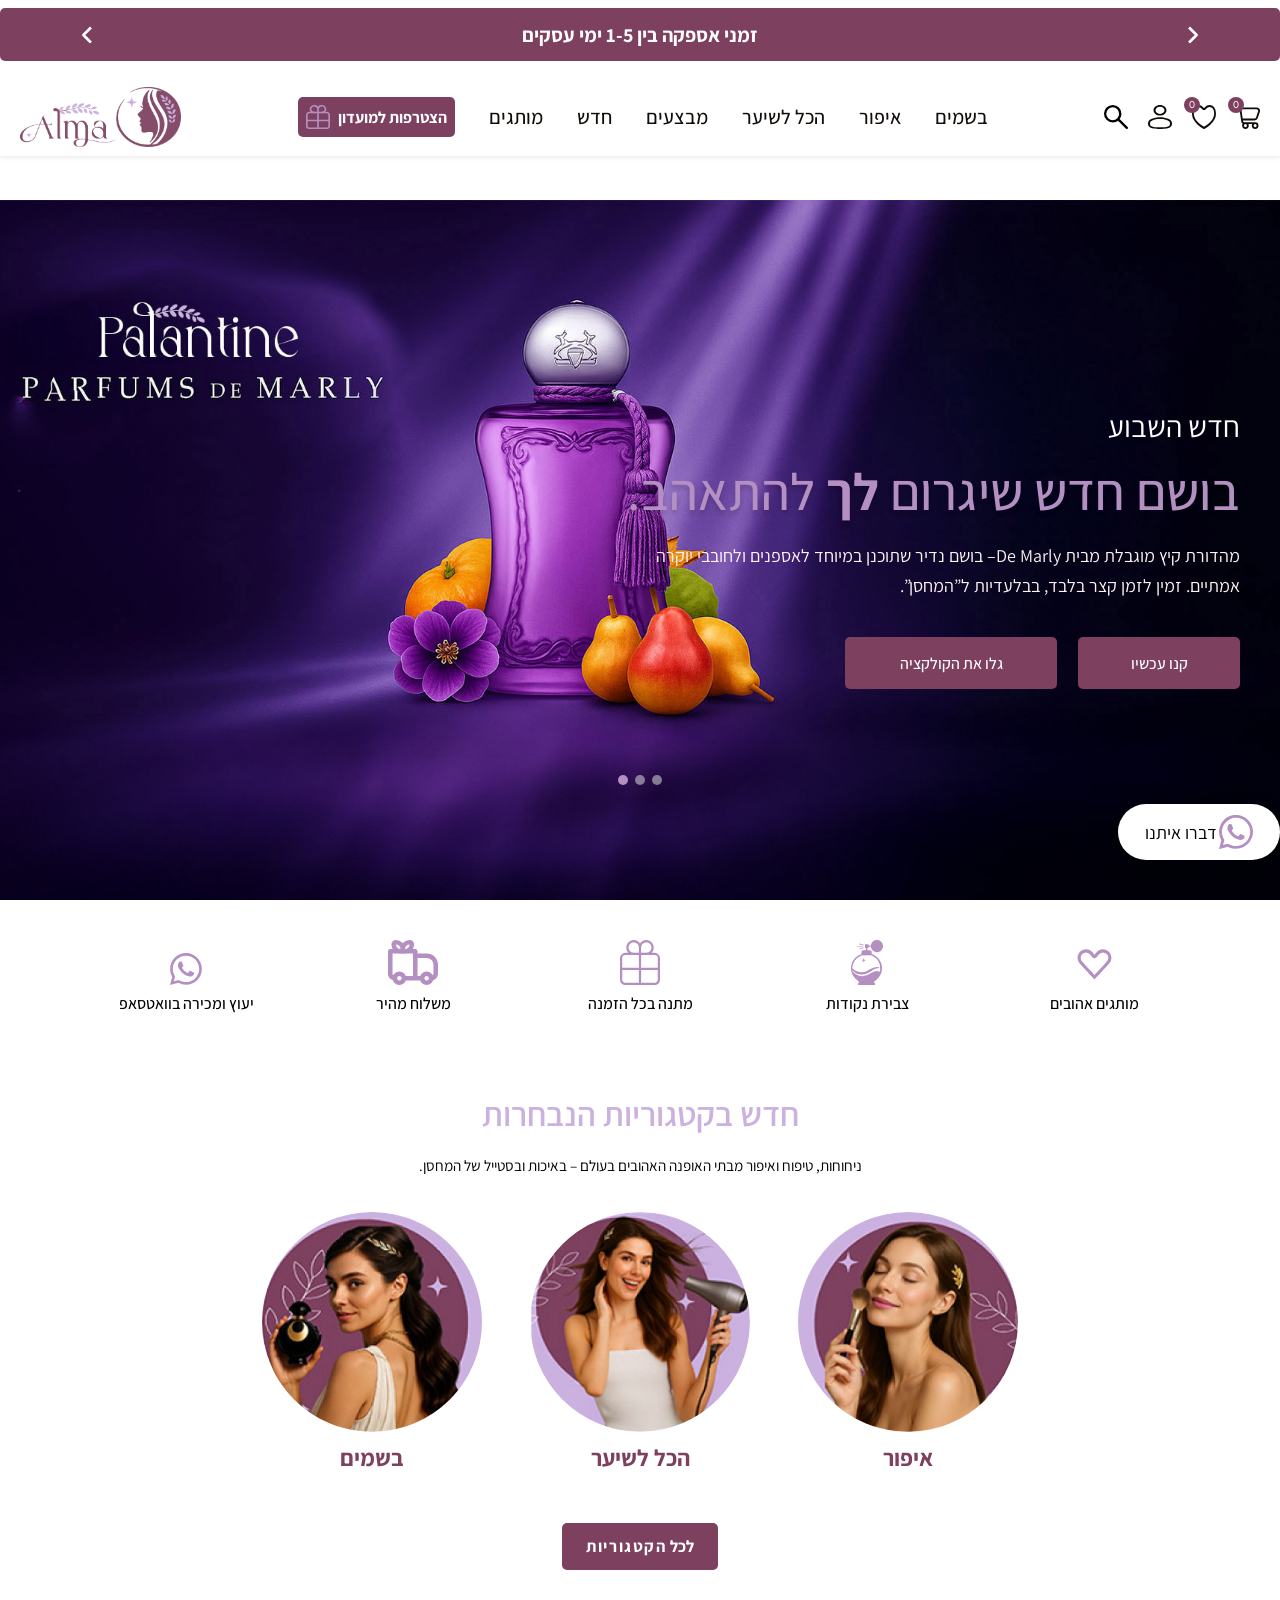
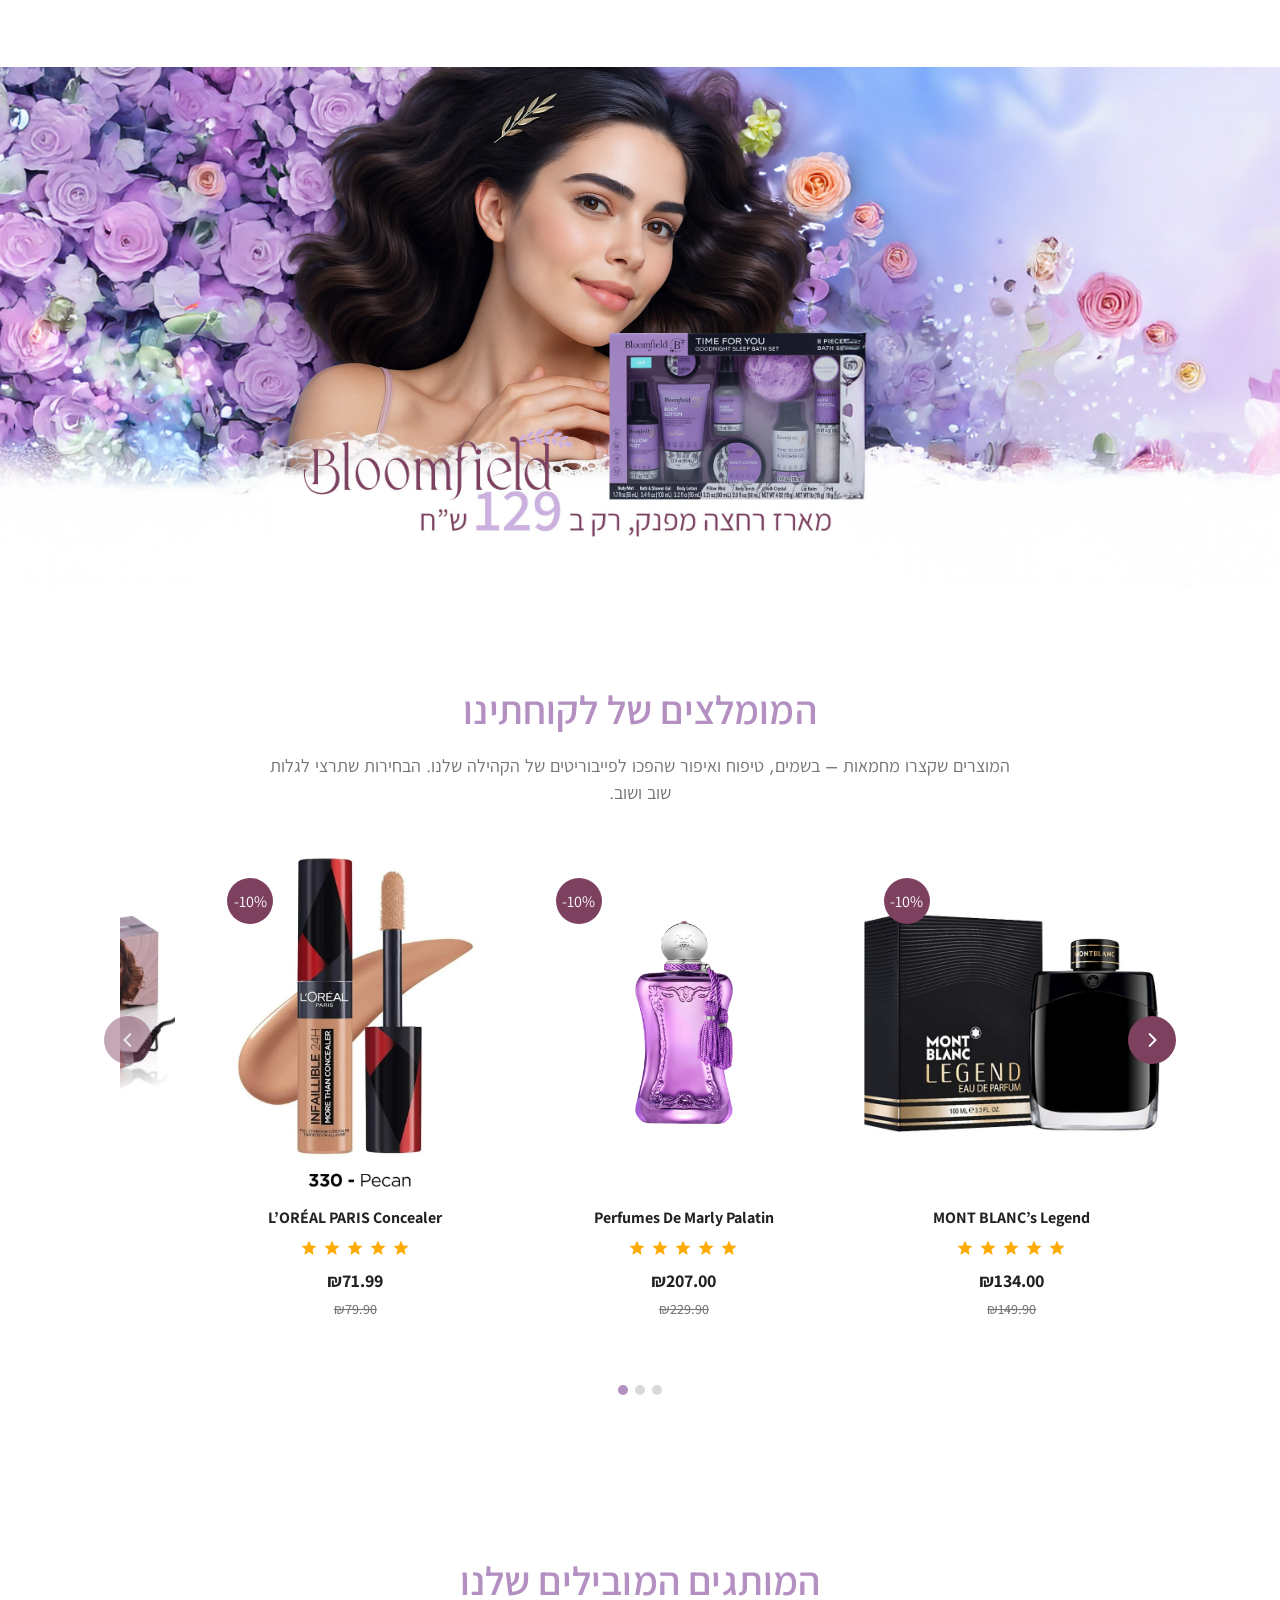
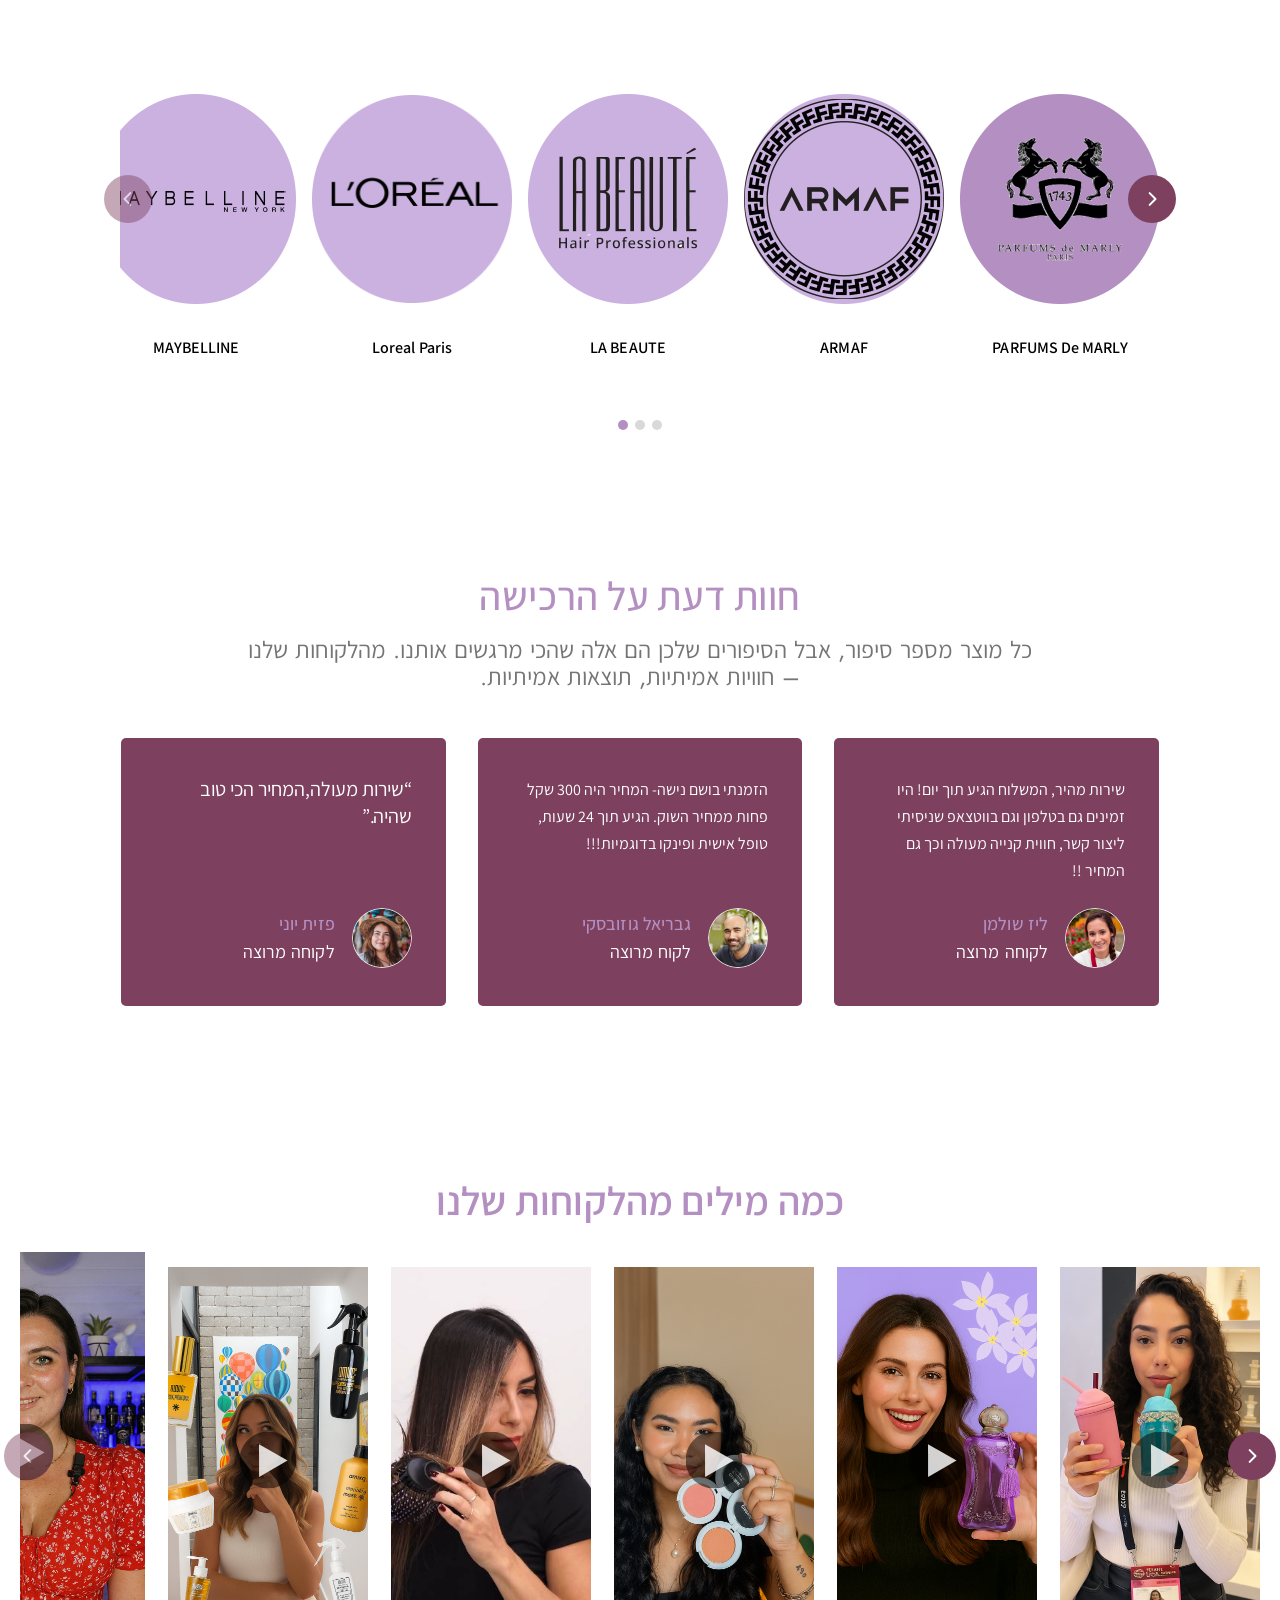
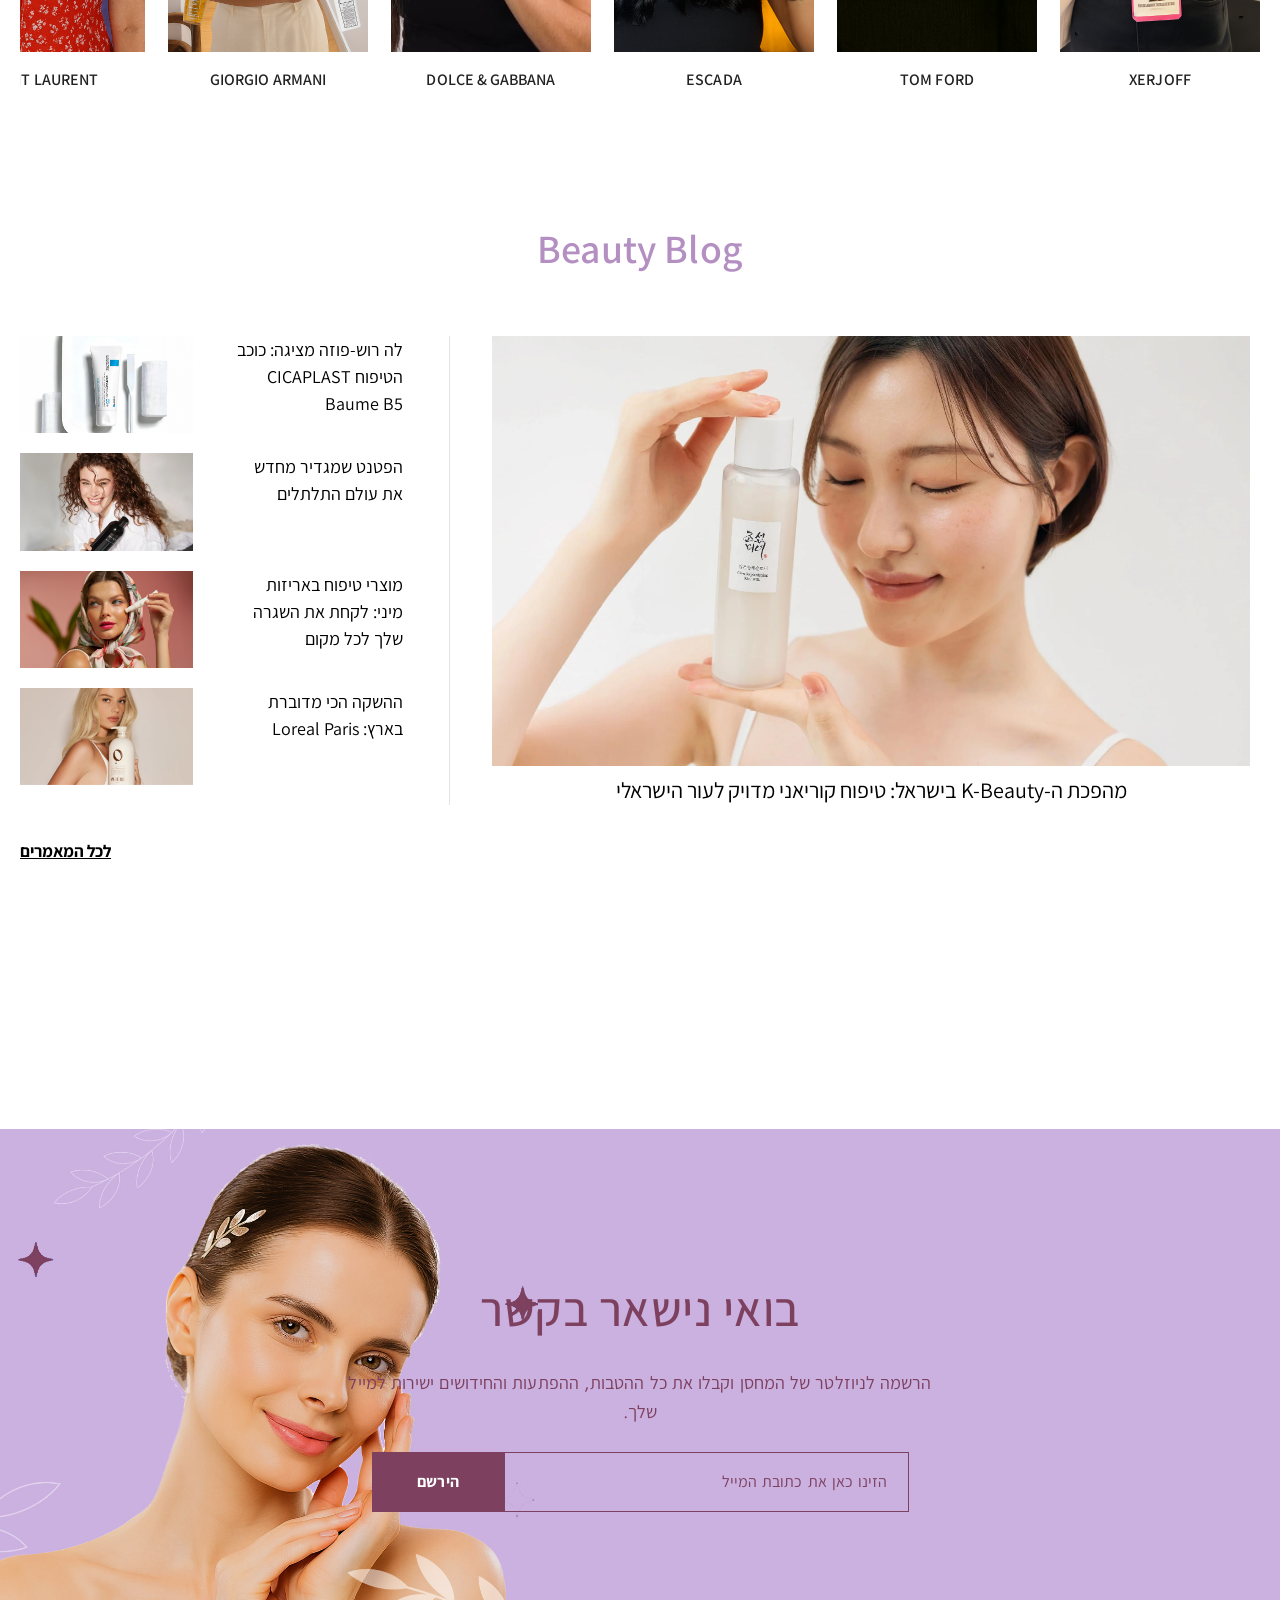
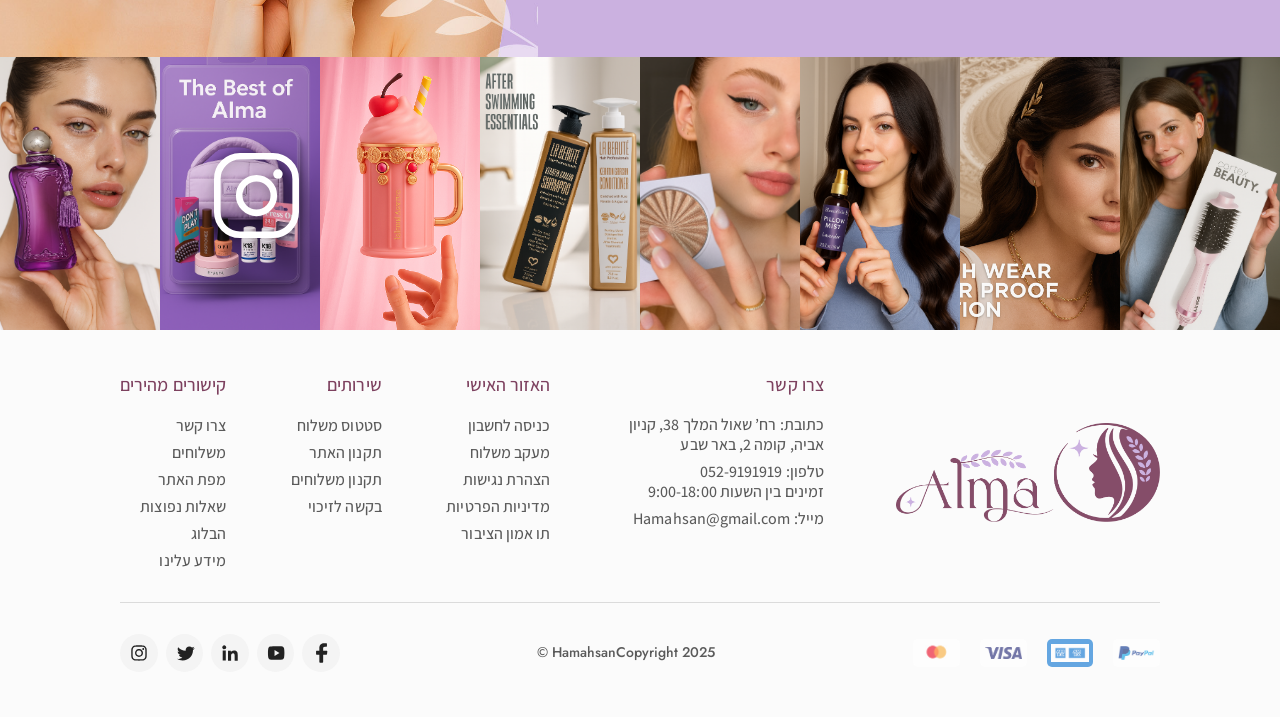
==== index.html @ c0b29ced "ALMA storefront — pixel-perfect Figma build with a working shop layer ארבעה דפים ממומשים מהפיגמה (בי" ====
<!DOCTYPE html>
<html lang="he" dir="rtl">
<head>
<meta charset="UTF-8">
<meta name="viewport" content="width=device-width, initial-scale=1">
<title>ALMA | המחסן — בשמים, טיפוח ואיפור</title>
<meta name="description" content="המחסן ALMA – בשמים, טיפוח ואיפור מהמותגים המובילים בעולם. משלוח מהיר, מתנה בכל הזמנה וצבירת נקודות.">
<link rel="icon" href="assets/logo.png">
<link rel="preconnect" href="https://fonts.googleapis.com">
<link rel="preconnect" href="https://fonts.gstatic.com" crossorigin>
<link href="https://fonts.googleapis.com/css2?family=Assistant:wght@300;400;500;600;700;800&family=Jost:wght@400;500;600&display=swap" rel="stylesheet">
<link rel="stylesheet" href="css/style.css">
</head>
<body>

<a class="skip-link" href="#main">דלג לתוכן הראשי</a>

<!-- ============ HEADER ============ -->
<header class="site-header">

  <!-- announcement bar -->
  <div class="announce">
    <button class="announce__arrow announce__arrow--prev" type="button" aria-label="הודעה קודמת">
      <img src="assets/arrow-left-thin.svg" alt="">
    </button>
    <p class="announce__text">זמני אספקה בין 1-5 ימי עסקים</p>
    <button class="announce__arrow announce__arrow--next" type="button" aria-label="הודעה הבאה">
      <img src="assets/arrow-right-thin.svg" alt="">
    </button>
  </div>

  <!-- main nav -->
  <div class="nav">
    <div class="nav__inner">

      <div class="nav__icons">
        <button class="nav__icon" type="button" aria-label="חיפוש">
          <img src="assets/icon-search.svg" alt="">
        </button>
        <a class="nav__icon" href="#" aria-label="אזור אישי">
          <img src="assets/icon-user.svg" alt="">
        </a>
        <a class="nav__icon" href="#" aria-label="מועדפים">
          <img src="assets/icon-heart.svg" alt="">
          <span class="nav__badge">0</span>
        </a>
        <a class="nav__icon" href="#" aria-label="עגלת קניות">
          <img src="assets/icon-cart.svg" alt="">
          <span class="nav__badge">0</span>
        </a>
      </div>

      <button class="nav__burger" type="button" aria-label="תפריט" aria-expanded="false" aria-controls="primary-menu">
        <span></span><span></span><span></span>
      </button>

      <nav class="nav__menu" id="primary-menu" aria-label="תפריט ראשי">
        <ul class="nav__list">
          <li class="has-mega">
            <a href="#" aria-expanded="false" aria-haspopup="true" aria-controls="mega-perfume">בשמים</a>
            <div class="mega" id="mega-perfume">
              <div class="mega__inner mega__inner--wide">
                <img class="mega__img mega__img--perfume" src="assets/mega-perfume.png" alt="">
                <ul class="mega__list">
                  <li><a href="category.html">מותגי בישום מובילים</a></li>
                  <li><a href="category.html">בשמי יוניסקס</a></li>
                  <li><a href="category.html">בשמי נשים</a></li>
                  <li><a href="category.html">בשמי גברים</a></li>
                  <li><a href="category.html">בשמי יוקרה</a></li>
                  <li><a href="category.html">סטים ומארזים</a></li>
                </ul>
              </div>
            </div>
          </li>
          <li class="has-mega">
            <a href="#" aria-expanded="false" aria-haspopup="true" aria-controls="mega-makeup">איפור</a>
            <div class="mega" id="mega-makeup">
              <div class="mega__inner mega__inner--wide">
                <img class="mega__img mega__img--makeup" src="assets/mega-makeup.png" alt="">
                <ul class="mega__list">
                  <li><a href="category.html">מותגי יופי מומלצים</a></li>
                  <li><a href="category.html">איפור</a></li>
                  <li><a href="category.html">טיפוח הגוף</a></li>
                  <li><a href="category.html">טיפוח פנים</a></li>
                </ul>
              </div>
            </div>
          </li>
          <li class="has-mega">
            <a href="#" aria-expanded="false" aria-haspopup="true" aria-controls="mega-hair">הכל לשיער</a>
            <div class="mega" id="mega-hair">
              <div class="mega__inner">
                <ul class="mega__list">
                  <li><a href="category.html">מותגי טיפוח<br>שיער מומלצים</a></li>
                  <li><a href="category.html">מכשירי חשמל לשיער</a></li>
                  <li><a href="category.html">עיצוב שיער</a></li>
                  <li><a href="category.html">טיפוח שיער</a></li>
                </ul>
              </div>
            </div>
          </li>
          <li><a href="category.html">מבצעים</a></li>
          <li><a href="category.html">חדש</a></li>
          <li><a href="category.html">מותגים</a></li>
        </ul>
        <a class="btn-club" href="#">
          <span>הצטרפות למועדון</span>
          <img src="assets/icon-gift-sm.svg" alt="">
        </a>
      </nav>

      <a class="nav__logo" href="#" aria-label="ALMA — לעמוד הבית">
        <img src="assets/logo.png" alt="ALMA">
      </a>

    </div>
  </div>

  <!-- ============ SEARCH PANEL (Figma 593:327) ============ -->
  <div class="search-panel" id="searchPanel" aria-hidden="true">
    <div class="search-panel__inner">
      <button class="search-panel__close" type="button" data-search-close aria-label="סגירת החיפוש">
        <img src="assets/search-close.svg" alt="">
      </button>
      <form class="search-panel__form" role="search" action="#">
        <img class="search-panel__icon" src="assets/search-ai.svg" alt="">
        <label class="visually-hidden" for="siteSearch">חיפוש באתר</label>
        <input class="search-panel__input" id="siteSearch" type="search" name="q" placeholder="כן, במה אני יכולה לעזור?" autocomplete="off">
      </form>
    </div>
  </div>
</header>

<main id="main">

  <!-- ============ HERO ============ -->
  <section class="hero">
    <img class="hero__bg" src="assets/hero.png" alt="">
    <div class="hero__box">
      <div class="hero__text">
        <p class="hero__kicker">חדש השבוע</p>
        <h1 class="hero__title">בושם חדש שיגרום <strong>לך</strong> להתאהב.</h1>
        <p class="hero__desc">מהדורת קיץ מוגבלת מבית De Marly– בושם נדיר שתוכנן במיוחד לאספנים ולחובבי יוקרה אמתיים. זמין לזמן קצר בלבד, בבלעדיות ל&rdquo;המחסן&rdquo;.</p>
      </div>
      <div class="hero__actions">
        <a class="btn btn--primary btn--buy" href="product.html">קנו עכשיו</a>
        <a class="btn btn--primary btn--collection" href="category.html">גלו את הקולקציה</a>
      </div>
    </div>
    <div class="dots hero__dots" aria-hidden="true">
      <span class="dot is-active"></span><span class="dot"></span><span class="dot"></span>
    </div>
  </section>

  <!-- ============ USP STRIP ============ -->
  <section class="usp" aria-label="יתרונות החנות">
    <ul class="usp__list">
      <li class="usp__item">
        <img class="usp__icon" src="assets/feat-heart.svg" alt="" width="44" height="44">
        <p class="usp__label">מותגים אהובים</p>
      </li>
      <li class="usp__item">
        <img class="usp__icon" src="assets/feat-perfume.svg" alt="" width="33" height="46">
        <p class="usp__label">צבירת נקודות</p>
      </li>
      <li class="usp__item">
        <img class="usp__icon" src="assets/feat-gift.svg" alt="" width="45" height="45">
        <p class="usp__label">מתנה בכל הזמנה</p>
      </li>
      <li class="usp__item">
        <img class="usp__icon" src="assets/feat-delivery.svg" alt="" width="45" height="45">
        <p class="usp__label">משלוח מהיר</p>
      </li>
      <li class="usp__item">
        <img class="usp__icon usp__icon--sm" src="assets/feat-whatsapp.svg" alt="" width="32" height="32">
        <p class="usp__label">יעוץ ומכירה בוואטסאפ</p>
      </li>
    </ul>
  </section>

  <!-- ============ CATEGORIES ============ -->
  <section class="cats">
    <div class="cats__head">
      <h2 class="cats__title">חדש בקטגוריות הנבחרות</h2>
      <p class="cats__sub">ניחוחות, טיפוח ואיפור מבתי האופנה האהובים בעולם – באיכות ובסטייל של המחסן.</p>
    </div>
    <ul class="cats__list">
      <li class="cat">
        <a href="category.html"><img src="assets/cat-perfume.png" alt="בשמים"><span class="cat__name">בשמים</span></a>
      </li>
      <li class="cat">
        <a href="category.html"><img src="assets/cat-hair.png" alt="הכל לשיער"><span class="cat__name">הכל לשיער</span></a>
      </li>
      <li class="cat">
        <a href="category.html"><img src="assets/cat-makeup.png" alt="איפור"><span class="cat__name">איפור</span></a>
      </li>
    </ul>
    <a class="btn btn--primary cats__btn" href="category.html"><span>לכל <b class="ls">הקטגוריות</b></span></a>
  </section>

  <!-- ============ GIFTS BANNER ============ -->
  <section class="giftbanner" aria-label="מארז רחצה מפנק Bloomfield">
    <a href="category.html"><img src="assets/gifts-banner.png" alt="מארז רחצה מפנק Bloomfield, רק ב־129 ש״ח"></a>
  </section>

  <!-- ============ RECOMMENDED PRODUCTS ============ -->
  <section class="products">
    <div class="section-head">
      <h2 class="section-title">המומלצים של לקוחתינו</h2>
      <p class="section-sub">המוצרים שקצרו מחמאות – בשמים, טיפוח ואיפור שהפכו לפייבוריטים של הקהילה שלנו. הבחירות שתרצי לגלות שוב ושוב.</p>
    </div>

    <div class="carousel" data-carousel>
      <button class="carousel__arrow carousel__arrow--prev" type="button" data-dir="prev" aria-label="הקודם">
        <img src="assets/icon-arrow-up.svg" alt="">
      </button>

      <ul class="carousel__track products__track" data-track>
        <li class="product" data-id="montblanc-legend" data-price="134" data-name="MONT BLANC Legend א.ד.פ" data-img="assets/prod-montblanc.png">
          <a href="category.html">
            <span class="product__badge">-10%</span>
            <span class="product__media"><img src="assets/prod-montblanc.png" alt="MONT BLANC's Legend"></span>
            <span class="product__body">
              <span class="product__name">MONT BLANC&rsquo;s Legend</span>
              <span class="rating" aria-label="דירוג 5 מתוך 5">
                <img src="assets/icon-star.svg" alt=""><img src="assets/icon-star.svg" alt=""><img src="assets/icon-star.svg" alt=""><img src="assets/icon-star.svg" alt=""><img src="assets/icon-star.svg" alt="">
              </span>
              <span class="product__price">₪134.00</span>
              <span class="product__old">₪149.90</span>
            </span>
          </a>
        </li>
        <li class="product" data-id="marly-palatine" data-price="207" data-name="Perfumes De Marly Palatin" data-img="assets/prod-demarly.png">
          <a href="product.html">
            <span class="product__badge">-10%</span>
            <span class="product__media"><img src="assets/prod-demarly.png" alt="Perfumes De Marly Palatin"></span>
            <span class="product__body">
              <span class="product__name">Perfumes De Marly Palatin</span>
              <span class="rating" aria-label="דירוג 5 מתוך 5">
                <img src="assets/icon-star.svg" alt=""><img src="assets/icon-star.svg" alt=""><img src="assets/icon-star.svg" alt=""><img src="assets/icon-star.svg" alt=""><img src="assets/icon-star.svg" alt="">
              </span>
              <span class="product__price">₪207.00</span>
              <span class="product__old">₪229.90</span>
            </span>
          </a>
        </li>
        <li class="product" data-id="loreal-concealer" data-price="71.99" data-name="L’ORÉAL PARIS Concealer" data-img="assets/prod-loreal.png">
          <a href="category.html">
            <span class="product__badge">-10%</span>
            <span class="product__media"><img src="assets/prod-loreal.png" alt="L’ORÉAL PARIS Concealer"></span>
            <span class="product__body">
              <span class="product__name">L&rsquo;ORÉAL PARIS Concealer</span>
              <span class="rating" aria-label="דירוג 5 מתוך 5">
                <img src="assets/icon-star.svg" alt=""><img src="assets/icon-star.svg" alt=""><img src="assets/icon-star.svg" alt=""><img src="assets/icon-star.svg" alt=""><img src="assets/icon-star.svg" alt="">
              </span>
              <span class="product__price">₪71.99</span>
              <span class="product__old">₪79.90</span>
            </span>
          </a>
        </li>
        <li class="product" data-id="cortex-styling" data-price="179" data-name="CORTEX Hair Styling" data-img="assets/prod-cortex.png">
          <a href="category.html">
            <span class="product__badge">-10%</span>
            <span class="product__media"><img src="assets/prod-cortex.png" alt="CORTEX Hair Styling"></span>
            <span class="product__body">
              <span class="product__name">CORTEX Hair Styling</span>
              <span class="rating" aria-label="דירוג 5 מתוך 5">
                <img src="assets/icon-star.svg" alt=""><img src="assets/icon-star.svg" alt=""><img src="assets/icon-star.svg" alt=""><img src="assets/icon-star.svg" alt=""><img src="assets/icon-star.svg" alt="">
              </span>
              <span class="product__price">₪179.00</span>
              <span class="product__old">₪199.90</span>
            </span>
          </a>
        </li>
      </ul>

      <button class="carousel__arrow carousel__arrow--next" type="button" data-dir="next" aria-label="הבא">
        <img src="assets/icon-arrow-up.svg" alt="">
      </button>
    </div>

    <div class="dots" data-dots aria-hidden="true">
      <span class="dot is-active"></span><span class="dot"></span><span class="dot"></span>
    </div>
  </section>

  <!-- ============ BRANDS ============ -->
  <section class="brands">
    <h2 class="section-title">המותגים המובילים שלנו</h2>

    <div class="carousel" data-carousel>
      <button class="carousel__arrow carousel__arrow--prev" type="button" data-dir="prev" aria-label="הקודם">
        <img src="assets/icon-arrow-up.svg" alt="">
      </button>

      <ul class="carousel__track brands__track" data-track>
        <li class="brand"><a href="product.html"><img src="assets/brand-demarly.png" alt="PARFUMS de MARLY"><span>PARFUMS de MARLY</span></a></li>
        <li class="brand"><a href="category.html"><img src="assets/brand-armaf.png" alt="ARMAF"><span>ARMAF</span></a></li>
        <li class="brand"><a href="category.html"><img src="assets/brand-labeaute.png" alt="LA BEAUTE"><span>LA BEAUTE</span></a></li>
        <li class="brand"><a href="category.html"><img src="assets/brand-loreal.png" alt="Loreal paris"><span>Loreal paris</span></a></li>
        <li class="brand"><a href="category.html"><img src="assets/brand-maybelline.png" alt="MAYBELLINE"><span>MAYBELLINE</span></a></li>
        <li class="brand"><a href="category.html"><img src="assets/brand-k18.png" alt="K18"><span>K18</span></a></li>
      </ul>

      <button class="carousel__arrow carousel__arrow--next" type="button" data-dir="next" aria-label="הבא">
        <img src="assets/icon-arrow-up.svg" alt="">
      </button>
    </div>

    <div class="dots" data-dots aria-hidden="true">
      <span class="dot is-active"></span><span class="dot"></span><span class="dot"></span>
    </div>
  </section>

  <!-- ============ TESTIMONIALS ============ -->
  <section class="reviews">
    <div class="section-head reviews__head">
      <h2 class="section-title reviews__title">חוות דעת על הרכישה</h2>
      <p class="section-sub reviews__sub">כל מוצר מספר סיפור, אבל הסיפורים שלכן הם אלה שהכי מרגשים אותנו. מהלקוחות שלנו – חוויות אמיתיות, תוצאות אמיתיות.</p>
    </div>

    <ul class="reviews__list">
      <li class="review">
        <p class="review__text">שירות מהיר, המשלוח הגיע תוך יום! היו זמינים גם בטלפון וגם בווטצאפ שניסיתי ליצור קשר, חווית קנייה מעולה וכך גם המחיר !!</p>
        <div class="review__person">
          <img class="review__avatar" src="assets/avatar-3.png" alt="">
          <div class="review__meta">
            <span class="review__name">ליז שולמן</span>
            <span class="review__role">לקוחה מרוצה</span>
          </div>
        </div>
      </li>
      <li class="review">
        <p class="review__text">הזמנתי בושם נישה- המחיר היה 300 שקל פחות ממחיר השוק. הגיע תוך 24 שעות, טופל אישית ופינקו בדוגמיות!!!</p>
        <div class="review__person">
          <img class="review__avatar" src="assets/avatar-2.png" alt="">
          <div class="review__meta">
            <span class="review__name">גבריאל גוזובסקי</span>
            <span class="review__role">לקוח מרוצה</span>
          </div>
        </div>
      </li>
      <li class="review">
        <p class="review__text review__text--lg">&ldquo;שירות מעולה,המחיר הכי טוב שהיה.&rdquo;</p>
        <div class="review__person">
          <img class="review__avatar" src="assets/avatar-1.png" alt="">
          <div class="review__meta">
            <span class="review__name">פזית יוני</span>
            <span class="review__role">לקוחה מרוצה</span>
          </div>
        </div>
      </li>
    </ul>
  </section>

  <!-- ============ REELS ============ -->
  <section class="reels">
    <h2 class="section-title">כמה מילים מהלקוחות שלנו</h2>

    <div class="carousel" data-carousel>
      <button class="carousel__arrow carousel__arrow--prev" type="button" data-dir="prev" aria-label="הקודם">
        <img src="assets/icon-arrow-up.svg" alt="">
      </button>

      <ul class="carousel__track reels__track" data-track>
        <li class="reel"><a href="#">
          <span class="reel__media"><img src="assets/reel-xerjoff.png" alt="XERJOFF"><img class="reel__play" src="assets/play.svg" alt=""></span>
          <span class="reel__name">XERJOFF</span></a></li>
        <li class="reel"><a href="#">
          <span class="reel__media"><img src="assets/reel-tomford.png" alt="TOM FORD"><img class="reel__play" src="assets/play.svg" alt=""></span>
          <span class="reel__name">TOM FORD</span></a></li>
        <li class="reel"><a href="#">
          <span class="reel__media"><img src="assets/reel-escada.png" alt="ESCADA"><img class="reel__play" src="assets/play.svg" alt=""></span>
          <span class="reel__name">ESCADA</span></a></li>
        <li class="reel"><a href="#">
          <span class="reel__media"><img src="assets/reel-dg.png" alt="DOLCE & GABBANA"><img class="reel__play" src="assets/play.svg" alt=""></span>
          <span class="reel__name">DOLCE &amp; GABBANA</span></a></li>
        <li class="reel"><a href="#">
          <span class="reel__media"><img src="assets/reel-armani.png" alt="GIORGIO ARMANI"><img class="reel__play" src="assets/play.svg" alt=""></span>
          <span class="reel__name">GIORGIO ARMANI</span></a></li>
        <li class="reel reel--wide"><a href="#">
          <span class="reel__media"><img src="assets/reel-ysl.png" alt="YVES SAINT LAURENT"><img class="reel__play" src="assets/play-1.svg" alt=""></span>
          <span class="reel__name">YVES SAINT LAURENT</span></a></li>
      </ul>

      <button class="carousel__arrow carousel__arrow--next" type="button" data-dir="next" aria-label="הבא">
        <img src="assets/icon-arrow-up.svg" alt="">
      </button>
    </div>
  </section>

  <!-- ============ BEAUTY BLOG ============ -->
  <section class="blog">
    <h2 class="section-title blog__title">Beauty blog</h2>

    <div class="blog__grid">
      <ul class="blog__list">
        <li class="post">
          <a href="#">
            <span class="post__text">לה רוש-פוזה מציגה: כוכב הטיפוח CICAPLAST Baume B5</span>
            <span class="post__thumb"><img src="assets/blog-1.png" alt=""></span>
          </a>
        </li>
        <li class="post">
          <a href="#">
            <span class="post__text">הפטנט שמגדיר מחדש את עולם התלתלים</span>
            <span class="post__thumb"><img src="assets/blog-2.png" alt=""></span>
          </a>
        </li>
        <li class="post">
          <a href="#">
            <span class="post__text">מוצרי טיפוח באריזות מיני: לקחת את השגרה שלך לכל מקום</span>
            <span class="post__thumb"><img src="assets/blog-3.png" alt=""></span>
          </a>
        </li>
        <li class="post">
          <a href="#">
            <span class="post__text">ההשקה הכי מדוברת בארץ: Loreal Paris</span>
            <span class="post__thumb"><img src="assets/blog-4.png" alt=""></span>
          </a>
        </li>
      </ul>

      <article class="post-main">
        <a href="#">
          <span class="post-main__media"><img src="assets/blog-main.png" alt=""></span>
          <span class="post-main__title">מהפכת ה-K-Beauty בישראל: טיפוח קוריאני מדויק לעור הישראלי</span>
        </a>
      </article>
    </div>

    <div class="blog__foot"><a class="blog__all" href="#">לכל המאמרים</a></div>
  </section>

  <!-- ============ NEWSLETTER ============ -->
  <section class="newsletter">
    <img class="newsletter__img" src="assets/newsletter.png" alt="">
    <div class="newsletter__content">
      <h2 class="newsletter__title">בואי נישאר בקשר</h2>
      <p class="newsletter__sub">הרשמה לניוזלטר של המחסן וקבלו את כל ההטבות, ההפתעות והחידושים ישירות למייל שלך.</p>
      <form class="newsletter__form" action="#" method="post">
        <label class="visually-hidden" for="nl-email">כתובת מייל</label>
        <input class="newsletter__input" id="nl-email" type="email" name="email" placeholder="הזינו כאן את כתובת המייל" required>
        <button class="newsletter__btn" type="submit">הירשם</button>
      </form>
    </div>
  </section>

  <!-- ============ INSTAGRAM ============ -->
  <section class="social" aria-label="עקבו אחרינו באינסטגרם">
    <a class="social__link" href="#" aria-label="עקבו אחרינו באינסטגרם">
      <ul class="social__grid">
        <li class="social__cell"><img src="assets/ig-1.png" alt=""><img class="social__over" src="assets/ig-1b.png" alt=""></li>
        <li><img src="assets/ig-2.png" alt=""></li>
        <li><img src="assets/ig-3.png" alt=""></li>
        <li><img src="assets/ig-4.png" alt=""></li>
        <li><img src="assets/ig-5.png" alt=""></li>
        <li><img src="assets/ig-6.png" alt=""></li>
        <li><img src="assets/ig-7.png" alt=""></li>
        <li><img src="assets/ig-8.png" alt=""></li>
      </ul>
      <img class="social__ig" src="assets/icon-instagram.svg" alt="">
    </a>
  </section>

</main>

<!-- ============ FOOTER ============ -->
<footer class="footer">
  <div class="footer__inner">

    <div class="footer__top">
      <a class="footer__logo" href="#"><img src="assets/logo.png" alt="ALMA"></a>

      <div class="footer__cols">
        <div class="fcol fcol--contact">
          <h3 class="fcol__title">צרו קשר</h3>
          <div class="fcol__body">
            <p>כתובת: רח&rsquo; שאול המלך 38, קניון אביה, קומה 2, באר שבע</p>
            <p>טלפון: 052-9191919<br>זמינים בין השעות 9:00-18:00</p>
            <p>מייל: Hamahsan@gmail.com</p>
          </div>
        </div>

        <div class="fcol">
          <h3 class="fcol__title">האזור האישי</h3>
          <ul class="fcol__links">
            <li><a href="#">כניסה לחשבון</a></li>
            <li><a href="#">מעקב משלוח</a></li>
            <li><a href="#">הצהרת נגישות</a></li>
            <li><a href="#">מדיניות הפרטיות</a></li>
            <li><a href="#">תו אמון הציבור</a></li>
          </ul>
        </div>

        <div class="fcol">
          <h3 class="fcol__title">שירותים</h3>
          <ul class="fcol__links">
            <li><a href="#">סטטוס משלוח</a></li>
            <li><a href="#">תקנון האתר</a></li>
            <li><a href="#">תקנון משלוחים</a></li>
            <li><a href="#">בקשה לזיכוי</a></li>
          </ul>
        </div>

        <div class="fcol">
          <h3 class="fcol__title">קישורים מהירים</h3>
          <ul class="fcol__links">
            <li><a href="#">צרו קשר</a></li>
            <li><a href="#">משלוחים</a></li>
            <li><a href="#">מפת האתר</a></li>
            <li><a href="#">שאלות נפוצות</a></li>
            <li><a href="#">הבלוג</a></li>
            <li><a href="#">מידע עלינו</a></li>
          </ul>
        </div>
      </div>
    </div>

    <hr class="footer__rule">

    <div class="footer__bottom">
      <ul class="pay">
        <li><img src="assets/pay-isracard.png" alt="PayPal"></li>
        <li class="pay--amex"><img src="assets/pay-amex.png" alt="American Express"></li>
        <li><img src="assets/pay-mastercard.png" alt="Visa"></li>
        <li><img src="assets/pay-visa.png" alt="Mastercard"></li>
      </ul>

      <p class="footer__copy">HamahsanCopyright 2025 ©</p>

      <ul class="socials">
        <li><a href="#" aria-label="פייסבוק"><img src="assets/soc-5.svg" alt=""></a></li>
        <li><a href="#" aria-label="יוטיוב"><img src="assets/soc-4.svg" alt=""></a></li>
        <li><a href="#" aria-label="לינקדאין"><img src="assets/soc-3.svg" alt=""></a></li>
        <li><a href="#" aria-label="טוויטר"><img src="assets/soc-2.svg" alt=""></a></li>
        <li><a href="#" aria-label="אינסטגרם"><img src="assets/soc-1.svg" alt=""></a></li>
      </ul>
    </div>

  </div>
</footer>

<!-- floating whatsapp -->
<a class="chat" href="https://wa.me/972529191919" target="_blank" rel="noopener" aria-label="דברו איתנו בוואטסאפ">
  <span class="chat__text">דברו איתנו</span>
  <img class="chat__icon" src="assets/icon-whatsapp.svg" alt="">
</a>

<!-- ============ CART DRAWER (Figma 582:103) ============ -->
<div class="cart-overlay" id="cartOverlay" hidden></div>

<aside class="cart" id="cartDrawer" aria-label="סל קניות" aria-hidden="true">

  <div class="cart__header">
    <div class="cart__headerRow">
      <button class="cart__close" type="button" data-cart-close aria-label="סגירת הסל">
        <img src="assets/cart-close-light.svg" alt="">
      </button>
      <p class="cart__title">סל קניות</p>
    </div>
  </div>

  <p class="cart__note">ברכותיי, ההזמנה שלך זכאית למשלוח חינם!</p>

  <ul class="cart__list" id="cartList">
    <li class="citem" data-price="1039">
      <div class="citem__row">
        <div class="citem__main">
          <div class="citem__top">
            <button class="citem__close" type="button" data-cart-remove aria-label="הסרת המוצר">
              <img src="assets/cart-close.svg" alt="">
            </button>
            <p class="citem__name">בושם פרופרומס דה מארלי</p>
          </div>
          <div class="citem__price">
            <p class="citem__cost"><span data-cart-line>₪ 1039</span></p>
            <div class="qty">
              <button class="qty__btn qty__btn--plus" type="button" data-qty="1" aria-label="הוספת יחידה">
                <img src="assets/cart-plus.svg" alt="">
              </button>
              <span class="qty__val" data-qty-val>1</span>
              <button class="qty__btn qty__btn--minus" type="button" data-qty="-1" aria-label="הפחתת יחידה">
                <img src="assets/cart-minus.svg" alt="">
              </button>
            </div>
          </div>
        </div>
        <span class="citem__img"><img src="assets/pdp-sticky-thumb.png" alt=""></span>
      </div>
    </li>

    <li class="citem" data-price="0">
      <div class="citem__row">
        <div class="citem__main">
          <div class="citem__top">
            <button class="citem__close" type="button" data-cart-remove aria-label="הסרת המוצר">
              <img src="assets/cart-close.svg" alt="">
            </button>
            <p class="citem__name">דוגמיות בשמים חדשים</p>
          </div>
          <div class="citem__price">
            <p class="citem__cost citem__cost--free"><span data-cart-line>חינם</span></p>
            <div class="qty">
              <button class="qty__btn qty__btn--plus" type="button" data-qty="1" aria-label="הוספת יחידה">
                <img src="assets/cart-plus.svg" alt="">
              </button>
              <span class="qty__val" data-qty-val>1</span>
              <button class="qty__btn qty__btn--minus" type="button" data-qty="-1" aria-label="הפחתת יחידה">
                <img src="assets/cart-minus.svg" alt="">
              </button>
            </div>
          </div>
        </div>
        <span class="citem__img"><img src="assets/cart-samples.png" alt=""></span>
      </div>
    </li>
  </ul>

  <p class="cart__empty" id="cartEmpty" hidden>הסל שלך ריק</p>

  <div class="cart__foot">
    <div class="cart__sum">
      <span class="cart__sumVal" id="cartTotal">1039</span>
      <span class="cart__sumLabel">סיכום ביניים</span>
    </div>
    <a class="cart__checkout" href="checkout.html">מעבר לתשלום</a>
    <button class="cart__continue" type="button" data-cart-close>או המשיכי בקניות</button>
  </div>
</aside>

<script src="js/store.js"></script>
<script src="js/main.js"></script>
</body>
</html>
---- css/style.css ----
/* =========================================================
   ALMA / המחסן — Home page
   Design: Figma "עיצוב אתר סחר" (node 631:2441) @1920
   ========================================================= */

/* ---------- tokens ---------- */
:root{
  --plum:#7D415F;          /* צבע משני שני */
  --lilac:#CBB1E0;         /* סגול לילך */
  --lilac-dark:#B48FC2;    /* כותרות */
  --ink:#110D0A;
  --ink-2:#222222;
  --gray:#757575;
  --gray-2:#5A5A5A;
  --white:#FFFFFF;
  --off-white:#FEFEFE;
  --cream:#FFF3F3;
  --footer-bg:#FBFBFB;
  --line:#E8E1E1;

  --wrap:1280px;
  --font:'Assistant', 'Segoe UI', Arial, sans-serif;
  --font-2:'Jost', 'Assistant', Arial, sans-serif;
}

/* ---------- reset ---------- */
*,*::before,*::after{box-sizing:border-box}
html{-webkit-text-size-adjust:100%}
body{
  margin:0;
  font-family:var(--font);
  color:var(--ink);
  background:var(--white);
  overflow-x:hidden;
}
img{display:block;max-width:100%}
ul,ol{margin:0;padding:0;list-style:none}
p,h1,h2,h3{margin:0}
a{color:inherit;text-decoration:none}
button{font:inherit;color:inherit;background:none;border:0;padding:0;cursor:pointer}
input{font:inherit}
[hidden]{display:none !important}

.visually-hidden{
  position:absolute!important;width:1px;height:1px;overflow:hidden;
  clip:rect(0 0 0 0);clip-path:inset(50%);white-space:nowrap
}
.skip-link{
  position:absolute;inset-inline-start:16px;top:0;z-index:1000;
  background:var(--plum);color:#fff;padding:10px 18px;border-radius:0 0 6px 6px;
  transform:translateY(-120%)
}
.skip-link:focus{transform:none}

:focus-visible{outline:2px solid var(--plum);outline-offset:3px}

/* ---------- shared ---------- */
.wrap{width:min(100% - 40px, var(--wrap));margin-inline:auto}

.section-title{
  font-size:40px;font-weight:600;line-height:55px;letter-spacing:.184px;
  color:var(--lilac-dark);text-align:center;text-transform:capitalize;
}
.section-sub{
  font-family:var(--font-2);font-weight:400;font-size:18px;line-height:27px;
  color:var(--gray);text-align:center;max-width:765px;margin-inline:auto;
}
.section-head{display:flex;flex-direction:column;gap:16px;align-items:center}

.btn{
  display:inline-flex;align-items:center;justify-content:center;
  border-radius:5px;font-size:16px;font-weight:500;line-height:23px;
  transition:filter .2s ease, transform .2s ease;
}
.btn:hover{filter:brightness(1.12)}
.btn:active{transform:translateY(1px)}
.btn--primary{background:var(--plum);color:#fff}

/* =========================================================
   HEADER
   ========================================================= */
.site-header{
  position:sticky;top:0;z-index:100;
  background:#fff;padding:8px 0;
  filter:drop-shadow(0 1px 2.5px rgba(0,0,0,.1));
}

/* announcement bar */
.announce{
  direction:ltr;
  display:flex;align-items:center;justify-content:space-between;gap:16px;
  height:53px;padding:0 219px;background:var(--plum);border-radius:5px;
}
.announce__text{
  flex:1;text-align:center;color:var(--off-white);
  font-size:20px;font-weight:700;line-height:16px;
}
.announce__arrow{display:flex;align-items:center;justify-content:center;width:16px;height:32px;flex:none}
.announce__arrow img{width:16px;height:32px}
.announce__arrow--prev img{transform:rotate(180deg) scaleY(-1)}

/* nav row */
.nav{margin-top:25px}
.nav__inner{
  width:min(100% - 40px, 1590px);margin-inline:auto;padding-left:116px;
  height:62px;display:flex;align-items:center;justify-content:space-between;gap:17px;
}
.nav__logo{flex:none;width:161px;height:62px}
.nav__logo img{width:100%;height:100%;object-fit:contain}

.nav__menu{
  flex:1;display:flex;align-items:center;justify-content:center;gap:51px;
  padding-inline-start:126px;
}
.nav__list{display:flex;align-items:center;gap:51px}
.nav__list a{
  font-size:20px;font-weight:500;color:var(--ink);white-space:nowrap;
  padding-block:4px;border-bottom:2px solid transparent;transition:color .2s, border-color .2s;
}
.nav__list a:hover{color:var(--plum);border-color:var(--plum)}

/* ---------- mega menu (Figma 679:138 / 679:286 / 679:277) ---------- */
.has-mega{position:relative}
.has-mega.is-open > a{color:var(--plum);border-color:var(--plum)}

.mega{
  /* right-anchored to the trigger (physical right — the page is RTL) */
  position:absolute;top:100%;right:-8px;left:auto;
  padding-top:14px;z-index:120;
  opacity:0;visibility:hidden;transform:translateY(-6px);
  transition:opacity .18s ease, transform .18s ease, visibility .18s;
}
.has-mega.is-open > .mega{opacity:1;visibility:visible;transform:none}

.mega__inner{
  background:#fff;
  box-shadow:0 10px 24px rgba(0,0,0,.14);
  padding:8px 17px;
  display:flex;align-items:center;justify-content:flex-start;
}
.mega__inner--wide{width:686px;min-height:200px;justify-content:space-between;padding:8px 17px 8px 47px}

.mega__img{flex:none;object-fit:cover;order:2}
.mega__img--perfume{width:136px;height:134px;object-position:60% 40%}
.mega__img--makeup{width:165px;height:123px}

.mega__list{
  display:flex;flex-direction:column;gap:8px;align-items:flex-start;
  padding:8px;order:1;min-width:102px;
}
.mega__list a{
  display:block;font-size:14px;font-weight:400;line-height:normal;color:#000;
  text-align:right;white-space:nowrap;transition:color .18s;
  border-bottom:0;padding-block:0;
}
.mega__list a:hover{color:var(--plum)}

.btn-club{
  display:inline-flex;align-items:center;gap:8px;padding:8px;
  background:var(--plum);border-radius:5px;color:#fff;
  font-size:16px;font-weight:700;white-space:nowrap;transition:filter .2s;
}
.btn-club:hover{filter:brightness(1.12)}
.btn-club img{width:24px;height:24px;flex:none}

.nav__icons{direction:ltr;flex:none;display:flex;align-items:center;gap:20px;height:35px}
.nav__icon{position:relative;display:block;width:24px;height:24px}
.nav__icon img{width:24px;height:24px}
.nav__badge{
  position:absolute;top:-8px;left:-8px;
  min-width:16px;height:16px;padding:0 4px;border-radius:8.5px;
  background:var(--plum);color:var(--off-white);
  font-family:var(--font-2);font-size:10px;line-height:16px;text-align:center;
}

/* burger (mobile) */
.nav__burger{display:none;width:32px;height:24px;flex-direction:column;justify-content:space-between}
.nav__burger span{display:block;height:3px;border-radius:2px;background:var(--plum);transition:transform .25s, opacity .2s}
.nav__burger[aria-expanded="true"] span:nth-child(1){transform:translateY(10.5px) rotate(45deg)}
.nav__burger[aria-expanded="true"] span:nth-child(2){opacity:0}
.nav__burger[aria-expanded="true"] span:nth-child(3){transform:translateY(-10.5px) rotate(-45deg)}

/* =========================================================
   HERO
   ========================================================= */
.hero{
  position:relative;height:822px;margin-top:44px;
  display:flex;flex-direction:column;align-items:flex-start;justify-content:center;
  padding:106px 15px;overflow:hidden;
}
.hero__bg{position:absolute;inset:0;width:100%;height:100%;object-fit:cover;z-index:0}
.hero__box{position:relative;z-index:1;width:626px;max-width:100%;display:flex;flex-direction:column;gap:36px}
.hero__text{display:flex;flex-direction:column;gap:16px}
.hero__kicker{font-size:36px;font-weight:400;line-height:30px;color:var(--off-white);text-align:right}
.hero__title{
  font-size:64px;font-weight:500;line-height:85px;letter-spacing:.2944px;
  color:var(--lilac-dark);text-align:right;
  text-shadow:0 4px 4px rgba(0,0,0,.15);
}
.hero__title strong{font-weight:700}
.hero__desc{
  font-size:18px;font-weight:400;line-height:30px;color:var(--cream);
  text-align:right;max-width:625px;
}
.hero__dots{position:absolute;left:0;right:0;bottom:115px;z-index:2;margin:0}
.hero__dots .dot{background:rgba(217,217,217,.55)}
.hero__dots .dot.is-active{background:var(--lilac-dark)}
.hero__actions{display:flex;align-items:center;gap:21px}
.hero__actions .btn{height:52px}
.btn--collection{width:212px;padding:10px 34px}
.btn--buy{width:162px;padding:10px 36px}

/* =========================================================
   USP STRIP
   ========================================================= */
.usp{padding:30px 20px 29px}
.usp__list{display:flex;align-items:flex-end;justify-content:center;gap:20px;flex-wrap:wrap}
.usp__item{
  width:207px;height:106px;padding:0 21px 21px;
  display:flex;flex-direction:column;align-items:center;justify-content:flex-end;gap:9px;
}
.usp__icon{height:45px;width:auto;object-fit:contain}
.usp__icon--sm{height:32px}
.usp__label{font-size:16px;font-weight:500;color:#000;text-align:center;line-height:1.3}

/* =========================================================
   CATEGORIES
   ========================================================= */
.cats{
  padding:29px 20px 0;
  display:flex;flex-direction:column;align-items:center;gap:50.5px;
}
.cats__head{display:flex;flex-direction:column;gap:20px;align-items:center;text-align:center;margin-bottom:-16px}
.cats__title{font-size:33.7px;font-weight:600;line-height:1.2;color:var(--lilac)}
.cats__sub{font-size:15.2px;font-weight:400;line-height:1.5;color:#000}
.cats__list{direction:ltr;display:flex;gap:77px;justify-content:center;flex-wrap:wrap}
.cat{direction:rtl}
.cat a{display:flex;flex-direction:column;align-items:center;gap:10px}
.cat img{
  width:251px;height:250px;border-radius:50%;object-fit:cover;
  transition:transform .3s ease;
}
.cat a:hover img{transform:scale(1.04)}
.cat__name{font-size:23.2px;font-weight:700;color:var(--plum)}
.cats__btn{padding:12px 24px;border-radius:5px;font-size:16.5px;font-weight:700}
.cats__btn .ls{letter-spacing:1.6px}

/* =========================================================
   GIFTS BANNER
   ========================================================= */
.giftbanner{margin-top:97px;height:676px;background:var(--lilac);overflow:hidden}
.giftbanner a,.giftbanner img{display:block;width:100%;height:100%}
.giftbanner img{object-fit:cover}

/* =========================================================
   CAROUSEL (shared)
   ========================================================= */
.carousel{position:relative;width:min(100% - 40px, var(--wrap));margin-inline:auto}
.carousel__track{
  display:flex;align-items:flex-start;gap:32px;
  overflow-x:auto;scroll-behavior:smooth;scroll-snap-type:x mandatory;
  scrollbar-width:none;padding-bottom:4px;
}
.carousel__track::-webkit-scrollbar{display:none}
.carousel__track>*{scroll-snap-align:start;flex:none}

.carousel__arrow{
  position:absolute;top:158px;z-index:5;
  width:48px;height:48px;border-radius:40px;background:var(--plum);
  display:flex;align-items:center;justify-content:center;
  transition:filter .2s, opacity .2s;
}
.carousel__arrow:hover{filter:brightness(1.15)}
.carousel__arrow img{width:28px;height:28px}
.carousel__arrow--prev{left:-79px}
.carousel__arrow--prev img{transform:rotate(-90deg)}
.carousel__arrow--next{right:-79px}
.carousel__arrow--next img{transform:rotate(90deg)}

.dots{direction:ltr;display:flex;justify-content:center;gap:7px;margin-top:41px}
.dot{width:10px;height:10px;border-radius:50%;background:#D9D9D9}
.dot.is-active{background:var(--lilac-dark)}

/* =========================================================
   PRODUCTS
   ========================================================= */
.products{padding:95px 0;background:#fff}
.products .section-head{margin-bottom:51px}
.products__track{gap:32px}

.product{width:296.25px;position:relative}
.product>a{display:flex;flex-direction:column;height:100%}
.product__media{display:block;height:329px;width:100%}
.product__media img{width:100%;height:100%;object-fit:contain;transition:transform .3s ease}
.product>a:hover .product__media img{transform:scale(1.05)}
.product__body{display:flex;flex-direction:column;align-items:center;gap:8px;padding:20px;text-align:center;width:100%}
.product__name{font-size:16px;font-weight:700;line-height:21px;color:var(--ink-2);width:100%}
.rating{display:flex;align-items:center;height:24px}
.rating img{width:24px;height:24px;margin-inline-end:-1px}
.product__price{font-size:18px;font-weight:700;line-height:21px;color:var(--ink-2);margin-top:2px;width:100%}
.product__old{font-size:14px;font-weight:500;line-height:21px;color:var(--gray);text-decoration:line-through;width:100%}
.product__badge{
  direction:ltr;position:absolute;top:20px;left:20px;z-index:2;
  width:46px;height:46px;border-radius:23px;background:var(--plum);
  display:flex;align-items:center;justify-content:center;
  color:#fff;font-size:16px;font-weight:400;line-height:21px;
}

/* =========================================================
   BRANDS
   ========================================================= */
.brands{padding:63px 0 41px;background:#fff}
.brands .section-title{margin-bottom:86px}
.brands__track{gap:16px}
.brands .carousel__arrow{top:81px}
.brand{width:200px}
.brand a{display:flex;flex-direction:column;align-items:center;justify-content:center;gap:16px}
.brand img{width:200px;height:210px;object-fit:contain;transition:transform .3s ease}
.brand a:hover img{transform:scale(1.05)}
.brand span{
  font-size:16px;font-weight:600;line-height:55px;letter-spacing:.0736px;
  text-transform:capitalize;color:#000;text-align:center;white-space:nowrap;
}

/* =========================================================
   REVIEWS
   ========================================================= */
.reviews{padding:99px 20px 0;display:flex;flex-direction:column;align-items:center}
.reviews__head{max-width:799px;margin-bottom:48px}
.reviews__title{font-weight:500;line-height:50px;letter-spacing:.4px}
.reviews__sub{font-size:24px;max-width:100%}
.reviews__list{
  display:flex;gap:32px;justify-content:center;width:min(100%, var(--wrap));flex-wrap:wrap;
}
.review{
  width:405px;min-height:237px;background:var(--plum);border-radius:5px;
  padding:38px 34px;display:flex;flex-direction:column;justify-content:space-between;gap:24px;
}
.review__text{font-size:16px;font-weight:400;line-height:27px;color:#fff;text-align:right}
.review__text--lg{font-size:20px}
.review__person{display:flex;align-items:center;gap:17px;align-self:flex-start}
.review__avatar{width:60px;height:60px;border-radius:50%;object-fit:cover;flex:none}
.review__meta{display:flex;flex-direction:column;gap:5px;text-align:right;letter-spacing:.0828px}
.review__name{font-size:18px;font-weight:500;line-height:22.5px;color:var(--lilac-dark)}
.review__role{font-family:var(--font-2);font-size:18px;font-weight:400;line-height:22.5px;color:#fff}

/* =========================================================
   REELS
   ========================================================= */
.reels{padding:167px 0 0;background:#fff}
.reels .section-title{margin-bottom:24px}
.reels .carousel{width:min(100% - 40px, 1360px)}
.reels__track{gap:23px;align-items:flex-end}
.reels .carousel__arrow{top:180px}
.reel{width:200px}
.reel a{display:flex;flex-direction:column}
.reel__media{position:relative;display:block;height:385px;overflow:hidden}
.reel__media>img:first-child{width:100%;height:100%;object-fit:cover;transition:transform .35s ease}
.reel a:hover .reel__media>img:first-child{transform:scale(1.06)}
.reel__play{
  position:absolute;top:50%;left:50%;transform:translate(-50%,-50%);
  width:57px;height:57px;
}
.reel--wide{width:240px}
.reel--wide .reel__media{height:400px}
.reel__name{
  font-size:16px;font-weight:600;line-height:55px;letter-spacing:.0736px;
  text-transform:capitalize;color:var(--ink-2);text-align:center;
  white-space:nowrap;overflow:visible;
}

/* =========================================================
   BEAUTY BLOG
   ========================================================= */
.blog{padding:110px 20px 0}
.blog__title{margin-bottom:60px}
.blog__grid{
  direction:ltr;
  width:min(100%, 1417px);margin-inline:auto;
  display:grid;grid-template-columns:491px 1fr;column-gap:46px;align-items:start;
}
.blog__list{
  direction:rtl;
  border-right:1px solid var(--line);
  padding:0 46px 20px 0;
  display:flex;flex-direction:column;gap:20px;
}
.post a{display:flex;align-items:flex-start;gap:43.61px}
.post__text{
  flex:1;font-size:18px;font-weight:400;line-height:27px;color:#000;text-align:right;
  transition:color .2s;
}
.post a:hover .post__text{color:var(--plum)}
.post__thumb{flex:none;width:172.8px;height:97.19px;overflow:hidden}
.post__thumb img{width:100%;height:100%;object-fit:cover;transition:transform .3s ease}
.post a:hover .post__thumb img{transform:scale(1.05)}

.post-main{direction:rtl;padding-inline:10px}
.post-main a{display:flex;flex-direction:column;gap:8px}
.post-main__media{display:block;height:504.56px;overflow:hidden}
.post-main__media img{width:100%;height:100%;object-fit:cover;transition:transform .4s ease}
.post-main a:hover .post-main__media img{transform:scale(1.04)}
.post-main__title{
  font-size:27px;font-weight:400;line-height:40.5px;color:#000;text-align:center;
}
.blog__foot{width:min(100%, 1417px);margin:32px auto 0}
.blog__all{
  display:block;width:max-content;margin-right:auto;
  font-size:17px;font-weight:700;line-height:25.5px;color:#000;text-decoration:underline;
}
.blog__all:hover{color:var(--plum)}

/* =========================================================
   NEWSLETTER
   ========================================================= */
.newsletter{
  position:relative;margin-top:264px;background:var(--lilac);
  padding:140px 20px;overflow:hidden;min-height:528px;
  display:flex;flex-direction:column;justify-content:center;
}
.newsletter__img{
  position:absolute;top:0;left:-9.9%;width:49.7%;height:100%;
  object-fit:cover;z-index:0;
}
.newsletter__content{
  position:relative;z-index:1;
  display:flex;flex-direction:column;align-items:center;gap:25px;
}
.newsletter__title{
  font-size:48px;font-weight:500;line-height:70px;letter-spacing:.48px;color:var(--plum);text-align:center;
}
.newsletter__sub{
  font-family:var(--font-2);font-size:18px;font-weight:400;line-height:29px;letter-spacing:.0828px;
  color:var(--plum);text-align:center;max-width:598px;
}
.newsletter__form{position:relative;width:537px;max-width:100%;height:60px}
.newsletter__input{
  -webkit-appearance:none;appearance:none;
  width:100%;height:60px;background:transparent;border:1px solid var(--plum);
  padding:14px 20px 14px 153px;color:var(--plum);
  font-family:var(--font-2);font-size:16px;line-height:24px;letter-spacing:.0736px;text-align:right;
}
.newsletter__input::placeholder{color:var(--plum);opacity:1}
.newsletter__input:focus{outline:2px solid var(--plum);outline-offset:2px}
.newsletter__btn{
  position:absolute;top:0;left:0;width:133px;height:60px;
  background:var(--plum);color:#fff;font-size:16px;font-weight:700;letter-spacing:.0736px;
  transition:filter .2s;
}
.newsletter__btn:hover{filter:brightness(1.15)}

/* =========================================================
   INSTAGRAM STRIP
   ========================================================= */
.social{height:273px;overflow:hidden;background:#fff}
.social__link{position:relative;display:block;height:100%}
.social__grid{direction:ltr;display:grid;grid-template-columns:repeat(8,1fr);height:100%}
.social__grid li{position:relative;overflow:hidden}
.social__grid img{width:100%;height:100%;object-fit:cover;background:#C4C4C4}
.social__cell .social__over{position:absolute;inset:0;background:none}
.social__ig{
  position:absolute;top:89px;left:16.2%;width:99px;height:99px;
  filter:drop-shadow(0 2px 6px rgba(0,0,0,.25));
}

/* =========================================================
   FOOTER
   ========================================================= */
.footer{background:var(--footer-bg);padding:45px 20px}
.footer__inner{width:min(100%, var(--wrap));margin-inline:auto;display:flex;flex-direction:column;gap:31px}
.footer__top{display:flex;align-items:center;gap:72px}
.footer__logo{flex:none;width:264px;height:158px}
.footer__logo img{width:100%;height:100%;object-fit:contain}
.footer__cols{flex:1;display:flex;justify-content:space-between;gap:87px;text-align:right}
.fcol{display:flex;flex-direction:column;gap:20px}
.fcol--contact{width:209px}
.fcol__title{font-size:18px;font-weight:500;line-height:20px;letter-spacing:.0828px;color:var(--plum);text-transform:capitalize}
.fcol__links{display:flex;flex-direction:column;gap:6px}
.fcol__links a,.fcol__body p{
  font-size:16px;font-weight:500;line-height:20px;letter-spacing:.0736px;color:var(--gray-2)
}
.fcol__links a{transition:color .2s}
.fcol__links a:hover{color:var(--plum)}
.fcol__body{display:flex;flex-direction:column;gap:7px}

.footer__rule{border:0;border-top:1px solid rgba(90,90,90,.2);margin:0}

.footer__bottom{display:flex;align-items:center;justify-content:space-between;gap:40px;min-height:38px}
.socials{display:flex;align-items:center;gap:8px}
.socials img{width:37.53px;height:38px}
.socials a{display:block;transition:transform .2s}
.socials a:hover{transform:translateY(-2px)}
.footer__copy{
  font-family:var(--font-2);font-size:14px;font-weight:500;line-height:21px;
  color:var(--gray-2);text-align:center;
}
.pay{display:flex;align-items:center;gap:20px;opacity:.6}
.pay li{
  width:46.667px;height:28px;border-radius:5px;background:#fff;
  display:flex;align-items:center;justify-content:center;overflow:hidden;
}
.pay li.pay--amex{background:#016FD0}
.pay img{width:80%;height:auto;object-fit:contain}

/* =========================================================
   FLOATING CHAT
   ========================================================= */
.chat{
  direction:ltr;position:fixed;right:0;bottom:40px;z-index:90;
  width:162px;height:56px;background:#fff;border-radius:28px;
  display:flex;align-items:center;justify-content:center;gap:2px;
  box-shadow:0 5px 10px rgba(0,0,0,.16);
  transition:transform .2s;
}
.chat:hover{transform:translateX(-4px)}
.chat__text{font-size:18px;line-height:27px;color:#000}
.chat__icon{width:33.59px;height:46.65px;object-fit:contain}

/* =========================================================
   SEARCH PANEL (Figma 593:327)
   ========================================================= */
.site-header{--search-h:119px}
.search-panel{
  position:absolute;top:100%;inset-inline:0;z-index:150;
  background:#fff;overflow:hidden;
  max-height:0;visibility:hidden;
  transition:max-height .3s ease, visibility .3s;
  box-shadow:0 6px 14px rgba(0,0,0,.08);
}
.search-panel.is-open{max-height:var(--search-h);visibility:visible}

.search-panel__inner{
  position:relative;height:119px;
  width:min(100% - 40px, 1590px);margin-inline:auto;
}
.search-panel__close{
  /* בעיצוב הכפתור בקצה הימני, מעל אייקון החיפוש */
  position:absolute;top:7px;right:0;
  width:30px;height:30px;display:flex;align-items:center;justify-content:center;
  transition:transform .2s;
}
.search-panel__close:hover{transform:rotate(90deg)}
.search-panel__close img{width:24px;height:24px;display:block}

.search-panel__form{
  position:absolute;top:54px;inset-inline:0;
  display:flex;align-items:center;gap:0;
  padding-left:73px;                 /* בעיצוב נשאר רווח בצד שמאל של הקו */
}
.search-panel__icon{width:24px;height:24px;flex:none;margin-inline-end:0}
.search-panel__input{
  flex:1 1 auto;min-width:0;height:42px;
  border:0;border-bottom:1px solid #000;border-radius:0;background:transparent;
  padding:8px;
  font-family:var(--font);font-size:20px;font-weight:500;color:var(--ink);
  text-align:right;-webkit-appearance:none;appearance:none;
}
.search-panel__input::placeholder{color:var(--gray);opacity:1}
.search-panel__input:focus{outline:none;border-bottom-color:var(--plum)}
.search-panel__input::-webkit-search-cancel-button{-webkit-appearance:none}

@media (max-width:768px){
  .site-header{--search-h:96px}
  .search-panel__inner{height:96px}
  .search-panel__form{top:44px;padding-left:0}
  .search-panel__input{font-size:16px;height:36px}
  .search-panel__close{top:4px;width:26px;height:26px}
  .search-panel__close img{width:20px;height:20px}
}

/* =========================================================
   CART DRAWER (Figma 582:103)
   ========================================================= */
.cart-overlay{
  position:fixed;inset:0;z-index:190;background:rgba(17,13,10,.45);
  opacity:0;transition:opacity .28s ease;
}
.cart-overlay.is-open{opacity:1}
.cart-overlay[hidden]{display:none}

.cart{
  position:fixed;top:0;left:0;bottom:0;z-index:200;
  width:min(433px, 100%);background:#fff;
  display:flex;flex-direction:column;
  transform:translateX(-100%);visibility:hidden;
  transition:transform .32s cubic-bezier(.4,0,.2,1), visibility .32s;
  box-shadow:6px 0 24px rgba(0,0,0,.14);
}
.cart.is-open{transform:none;visibility:visible}

.cart__header{
  flex:none;padding:30px 30px 30px 26px;border-bottom:1px solid var(--lilac-dark);background:#fff;
}
.cart__headerRow{direction:ltr;display:flex;align-items:center;justify-content:space-between;padding:0 6px}
.cart__title{font-size:20px;font-weight:700;color:var(--ink-2)}
.cart__close{
  background:var(--plum);opacity:.5;padding:4px;display:flex;align-items:center;
  transition:opacity .2s;
}
.cart__close:hover{opacity:.85}
.cart__close img{width:12px;height:12px;display:block}

.cart__note{
  flex:none;padding:16px 8px;text-align:center;
  font-size:15px;font-weight:700;color:#000;
}

.cart__list{flex:1 1 auto;overflow-y:auto;overscroll-behavior:contain}
.citem{
  padding:30px;height:160px;border-top:1px solid var(--lilac-dark);background:#fff;
}
.citem:last-child{border-bottom:1px solid var(--lilac-dark)}
.citem__row{direction:ltr;display:flex;align-items:center;gap:8px;height:100px}
.citem__main{direction:rtl;flex:1 1 auto;min-width:0;display:flex;flex-direction:column;gap:8px;padding-top:6px}
.citem__top{direction:ltr;display:flex;align-items:flex-start;justify-content:space-between;gap:8px}
.citem__close{opacity:.5;padding:4px;display:flex;align-items:center;transition:opacity .2s}
.citem__close:hover{opacity:1}
.citem__close img{width:12px;height:12px;display:block}
.citem__name{font-size:16px;color:#000;text-align:right}
.citem__price{direction:ltr;display:flex;align-items:center;justify-content:space-between;gap:16px}
.citem__cost{font-size:16px;color:#000;white-space:nowrap}
.citem__cost--free{font-weight:700}
.citem__img{
  flex:none;display:block;width:107px;height:100px;
  border:1px solid var(--lilac-dark);border-radius:5px;overflow:hidden;
}
.citem__img img{width:100%;height:100%;object-fit:cover}

.qty{direction:ltr;display:flex;align-items:center;flex:none}
.qty__btn{
  width:30px;height:30px;border:1px solid var(--gray);
  display:flex;align-items:center;justify-content:center;
  transition:background .2s;
}
.qty__btn:hover{background:#f6eef4}
.qty__btn img{width:12px;height:12px;display:block}
.qty__btn--plus{border-radius:5px 0 0 5px}
.qty__btn--minus{border-radius:0 5px 5px 0}
.qty__val{
  width:45px;height:30px;border-top:1px solid var(--gray);border-bottom:1px solid var(--gray);
  display:flex;align-items:center;justify-content:center;
  font-size:16px;color:var(--plum);
}

.cart__empty{flex:1 1 auto;display:flex;align-items:center;justify-content:center;font-size:16px;color:var(--gray)}
.cart__empty[hidden]{display:none}

.cart__foot{
  flex:none;background:rgba(180,143,194,.5);
  padding:28px 36px 32px;
  display:flex;flex-direction:column;align-items:center;gap:8px;
}
.cart__sum{
  direction:ltr;display:flex;align-items:center;justify-content:space-between;
  width:100%;padding:0 12px;
  font-size:16px;font-weight:500;color:#000;
}
.cart__checkout{
  width:100%;background:var(--plum);color:#fff;
  display:flex;align-items:center;justify-content:center;padding:12px;
  font-size:18px;font-weight:700;transition:filter .2s;
}
.cart__checkout:hover{filter:brightness(1.12)}
.cart__continue{font-size:14px;font-weight:500;color:var(--gray);transition:color .2s}
.cart__continue:hover{color:var(--plum)}

body.cart-open{overflow:hidden}

@media (max-width:480px){
  .cart__header{padding:20px 20px 20px 16px}
  .citem{padding:20px;height:auto}
  .citem__row{height:auto}
  .citem__img{width:88px;height:82px}
  .cart__foot{padding:20px 20px 24px}
  .cart__note{padding:12px 8px;font-size:14px}
}

/* =========================================================
   RESPONSIVE
   ========================================================= */
@media (max-width:1600px){
  .announce{padding:0 80px}
  .carousel__arrow--prev{left:-16px}
  .carousel__arrow--next{right:-16px}
}

@media (max-width:1440px){
  .nav__inner{padding-left:0}
  .nav__menu{padding-inline-start:0;gap:34px}
  .nav__list{gap:34px}
  .footer__cols{gap:48px}
}

@media (max-width:1280px){
  :root{--wrap:1040px}
  .hero{height:700px;padding:80px 40px}
  .hero__title{font-size:52px;line-height:68px}
  .hero__kicker{font-size:30px}
  .cats__list{gap:48px}
  .cat img{width:220px;height:220px}
  .giftbanner{height:520px}
  .blog__grid{grid-template-columns:430px 1fr;column-gap:32px}
  .post-main__media{height:430px}
  .review{width:calc(33.333% - 22px);min-width:270px}
  .post-main__title{font-size:22px;line-height:33px}
  .newsletter__img{left:-14%;width:56%}
}

@media (max-width:1100px){
  .nav__list{gap:22px}
  .nav__list a{font-size:18px}
  .nav__menu{gap:22px}
  .btn-club{font-size:14px}
  .social__ig{width:80px;height:80px;top:96px}
}

@media (max-width:1024px){
  /* header → burger */
  .nav__inner{width:min(100% - 32px, 100%);gap:12px}
  .nav__burger{display:flex;order:-1}
  .nav__menu{
    position:absolute;top:100%;inset-inline:0;
    flex-direction:column;align-items:stretch;gap:0;
    background:#fff;padding:0 24px;max-height:0;overflow:hidden;
    box-shadow:0 12px 20px rgba(0,0,0,.08);transition:max-height .35s ease,padding .35s ease;
  }
  .nav__menu.is-open{max-height:520px;padding:16px 24px 24px}
  .nav__list{flex-direction:column;align-items:stretch;gap:0}
  .nav__list a{display:block;padding:14px 0;border-bottom:1px solid var(--line)}
  .nav__list a:hover{border-color:var(--line)}

  /* בתפריט המובייל התפריט הנפתח נפתח כאקורדיון במקום פופאפ */
  .mega{
    position:static;right:auto;padding-top:0;transform:none;visibility:visible;opacity:1;
    max-height:0;overflow:hidden;transition:max-height .3s ease;
  }
  .has-mega.is-open > .mega{max-height:420px}
  .mega__inner,.mega__inner--wide{
    width:auto;min-height:0;box-shadow:none;background:#faf7fb;
    padding:8px 16px;flex-direction:column;align-items:stretch;
  }
  .mega__img{display:none}
  .mega__list{padding:4px 0;width:100%}
  .mega__list a{padding:9px 0;border-bottom:1px solid rgba(232,225,225,.7);font-size:15px}
  .mega__list li:last-child a{border-bottom:0}
  .btn-club{margin-top:16px;justify-content:center;padding:12px}
  .nav{position:relative}

  .announce{padding:0 40px}
  .announce__text{font-size:16px}

  .hero{height:600px;padding:60px 32px}
  .hero__box{width:100%;max-width:560px}
  .hero__title{font-size:44px;line-height:58px}
  .hero__desc{font-size:16px;line-height:26px}

  .usp__item{width:170px}
  .cats{padding-top:16px;gap:36px}
  .cats__list{gap:32px}
  .cat img{width:200px;height:200px}
  .giftbanner{margin-top:64px;height:400px}

  .products{padding:64px 0}
  .brands{padding:48px 0 32px}
  .reviews{padding-top:64px}
  .reviews__sub{font-size:18px;line-height:27px}
  .reels{padding-top:80px}
  .blog{padding-top:72px}
  .blog__title{margin-bottom:40px}
  .blog__grid{grid-template-columns:340px 1fr;column-gap:24px}
  .post a{gap:16px}
  .post__text{font-size:16px;line-height:24px}
  .post__thumb{width:130px;height:73px}
  .blog__list{padding-right:24px}
  .post-main__media{height:360px}

  .newsletter{margin-top:120px;padding:80px 20px;min-height:0}
  .newsletter__img{position:static;width:100%;height:220px;margin:0 auto 32px;object-fit:cover;object-position:center 20%}
  .newsletter__title{font-size:38px;line-height:52px}

  .social{height:200px}
  .social__grid{grid-template-columns:repeat(4,1fr)}
  .social__grid li:nth-child(n+5){display:none}
  .social__ig{top:50%;left:50%;transform:translate(-50%,-50%);width:72px;height:72px}

  .footer__top{flex-direction:column;align-items:center;gap:32px}
  .footer__cols{width:100%;flex-wrap:wrap;gap:32px;justify-content:flex-start}
  .fcol{width:calc(50% - 16px)}
  .footer__bottom{flex-wrap:wrap;justify-content:center;gap:20px}
  .footer__copy{order:3;width:100%}
}

@media (max-width:768px){
  .site-header{padding:6px 0}
  .announce{height:44px;padding:0 16px;gap:8px}
  .announce__text{font-size:14px}
  .announce__arrow,.announce__arrow img{width:12px;height:24px}
  .nav{margin-top:14px}
  .nav__inner{height:52px}
  .nav__logo{width:110px;height:44px}
  .nav__icons{gap:14px}

  .hero{height:520px;margin-top:24px;padding:40px 20px;justify-content:flex-end}
  .hero__kicker{font-size:22px;line-height:24px}
  .hero__title{font-size:32px;line-height:42px}
  .hero__desc{font-size:14px;line-height:22px}
  .hero__actions{gap:12px}
  .btn--collection{width:auto;padding:10px 20px}
  .btn--buy{width:auto;padding:10px 22px}

  .usp{padding:24px 12px}
  .usp__list{gap:8px}
  .usp__item{width:calc(33.333% - 8px);height:auto;padding:8px 4px}
  .usp__icon{height:34px}
  .usp__icon--sm{height:26px}
  .usp__label{font-size:13px}

  .cats__title{font-size:26px}
  .cats__sub{font-size:14px}
  .cats__list{gap:24px}
  .cat img{width:150px;height:150px}
  .cat__name{font-size:18px}
  .giftbanner{margin-top:40px;height:260px}

  .section-title{font-size:28px;line-height:38px}
  .section-sub{font-size:15px;line-height:23px}

  .products{padding:48px 0}
  .products .section-head{margin-bottom:32px}
  .carousel{width:min(100% - 24px, var(--wrap))}
  .carousel__track{gap:16px}
  .product{width:230px}
  .product__media{height:250px}
  .carousel__arrow{width:38px;height:38px;top:110px}
  .carousel__arrow img{width:22px;height:22px}
  .carousel__arrow--prev{left:-6px}
  .carousel__arrow--next{right:-6px}
  .brands .carousel__arrow{top:60px}
  .brand{width:150px}
  .brand img{width:150px;height:158px}
  .brand span{line-height:36px;font-size:14px}
  .reels .carousel__arrow{top:130px}
  .reel{width:150px}
  .reel__media{height:270px}
  .reel--wide{width:170px}
  .reel--wide .reel__media{height:280px}
  .reel__play{width:44px;height:44px}
  .reel__name{line-height:36px;font-size:14px}

  .reviews{padding-top:48px}
  .reviews__head{margin-bottom:28px}
  .review{width:100%;max-width:420px;min-height:0;padding:26px 22px}
  .review__text,.review__text--lg{font-size:16px;line-height:25px}

  .reels{padding-top:56px}

  .blog{padding-top:48px}
  .blog__grid{grid-template-columns:1fr;gap:32px}
  .blog__list{border-right:0;order:2;padding:0}
  .post-main{order:1;padding:0}
  .post-main__media{height:280px}
  .post-main__title{font-size:19px;line-height:28px}
  .blog__all{margin-top:24px}

  .newsletter{margin-top:64px;padding:56px 20px}
  .newsletter__title{font-size:28px;line-height:40px}
  .newsletter__sub{font-size:15px;line-height:24px}
  .newsletter__img{height:180px;margin-bottom:24px}
  .newsletter__form{height:54px}
  .newsletter__input{height:54px;padding:12px 16px 12px 120px;font-size:14px}
  .newsletter__btn{width:104px;height:54px;font-size:14px}

  .social{height:150px}
  .social__grid{grid-template-columns:repeat(3,1fr)}
  .social__grid li:nth-child(n+4){display:none}
  .social__ig{width:56px;height:56px}

  .footer{padding:32px 16px}
  .fcol{width:calc(50% - 16px)}
  .footer__logo{width:190px;height:114px}
  .footer__cols{gap:24px}
  .socials img{width:30px;height:30px}

  .chat{width:auto;height:48px;bottom:20px;padding:0 10px 0 14px;gap:6px}
  .chat__text{font-size:15px}
  .chat__icon{width:26px;height:36px}
}

@media (max-width:480px){
  .hero{height:460px}
  .hero__title{font-size:26px;line-height:34px}
  .usp__item{width:calc(50% - 8px)}
  .cat img{width:105px;height:105px}
  .cat__name{font-size:16px}
  .cats__list{gap:12px}
  .product{width:200px}
  .product__media{height:210px}
  .fcol{width:100%}
  .footer__cols{text-align:right}
}

@media (prefers-reduced-motion:reduce){
  *{animation:none!important;transition:none!important;scroll-behavior:auto!important}
}

/* =========================================================
   INTERACTIVE LAYER — toast, search results, states
   ========================================================= */
.toast{
  position:fixed;bottom:24px;inset-inline-start:24px;z-index:300;
  max-width:min(360px, calc(100% - 48px));
  background:var(--ink);color:#fff;border-radius:8px;
  padding:12px 18px;font-size:15px;line-height:1.4;
  box-shadow:0 10px 24px rgba(0,0,0,.22);
  opacity:0;transform:translateY(14px);pointer-events:none;
  transition:opacity .22s ease, transform .22s ease;
}
.toast.is-on{opacity:1;transform:none}

/* ---------- search results ---------- */
.search-results{
  position:absolute;top:100%;margin-top:var(--search-h);inset-inline:0;z-index:149;
  width:min(100% - 40px, 1590px);margin-inline:auto;
  background:#fff;border:1px solid var(--line);border-radius:8px;
  box-shadow:0 12px 26px rgba(0,0,0,.12);
  padding:6px;max-height:320px;overflow-y:auto;
}
.sres{
  display:flex;align-items:center;gap:12px;padding:8px 10px;border-radius:6px;
  transition:background .15s;
}
.sres:hover{background:#f6eef4}
.sres img{width:44px;height:44px;object-fit:cover;border-radius:5px;flex:none;background:#f3f3f3}
.sres__txt{display:flex;flex-direction:column;flex:1 1 auto;min-width:0}
.sres__txt b{font-size:13px;font-weight:600;color:var(--plum)}
.sres__txt em{font-size:14px;font-style:normal;color:#000}
.sres__price{font-size:14px;font-weight:600;color:#000;white-space:nowrap}
.search-results__empty{padding:12px;font-size:14px;color:var(--gray);text-align:center}

/* ---------- wishlist state ---------- */
[data-wish]{transition:transform .18s ease}
[data-wish]:hover{transform:scale(1.08)}
[data-wish].is-on img{
  filter:invert(28%) sepia(30%) saturate(1032%) hue-rotate(281deg) brightness(92%) contrast(90%);
}

/* ---------- cart states ---------- */
.cart__checkout.is-disabled{opacity:.45;pointer-events:none}
.cart__empty{padding:40px 20px;text-align:center}

/* ---------- category grid states ---------- */
.pcard[hidden],.citem[hidden]{display:none !important}
.pgrid-empty{
  padding:60px 20px;text-align:center;font-size:17px;color:var(--gray);
}

/* ---------- checkout states ---------- */
.sum__items{display:flex;flex-direction:column;gap:18px;width:100%}
.sum__qty{display:block;font-size:12px;color:var(--muted, #7D888F);margin-top:2px}
.sum__empty{padding:24px 0;font-size:15px;color:var(--gray)}
.sum__empty a{color:var(--plum);text-decoration:underline}
.totals__row--discount .totals__val{color:var(--plum);font-weight:700}
.ck-pay.is-disabled,.ck-pay:disabled{opacity:.45;pointer-events:none}

.field.has-error input,.field.has-error textarea,.tf.has-error input,.tf.has-error select{
  border-color:#c0392b;
}
.err{display:block;margin-top:4px;font-size:12.5px;color:#c0392b}

.ck-done{
  width:min(100% - 40px, 640px);margin:80px auto 120px;text-align:center;
  display:flex;flex-direction:column;align-items:center;gap:14px;
}
.ck-done__mark{
  width:74px;height:74px;border-radius:50%;background:var(--plum);color:#fff;
  display:flex;align-items:center;justify-content:center;font-size:38px;
}
.ck-done h1{font-size:30px;font-weight:700;color:var(--plum)}
.ck-done p{font-size:17px;color:#000}
.ck-done__sub{font-size:15px;color:var(--gray)}
.ck-done__btns{display:flex;gap:12px;flex-wrap:wrap;justify-content:center;margin-top:10px}
.ck-done__btns .btn{padding:12px 26px;font-size:16px}
.ck-done__ghost{border:1px solid var(--plum);color:var(--plum)}

@media (max-width:768px){
  .toast{bottom:16px;inset-inline-start:12px;font-size:14px;padding:10px 14px}

  .ck-done{margin:48px auto 72px}
  .ck-done h1{font-size:22px}
}
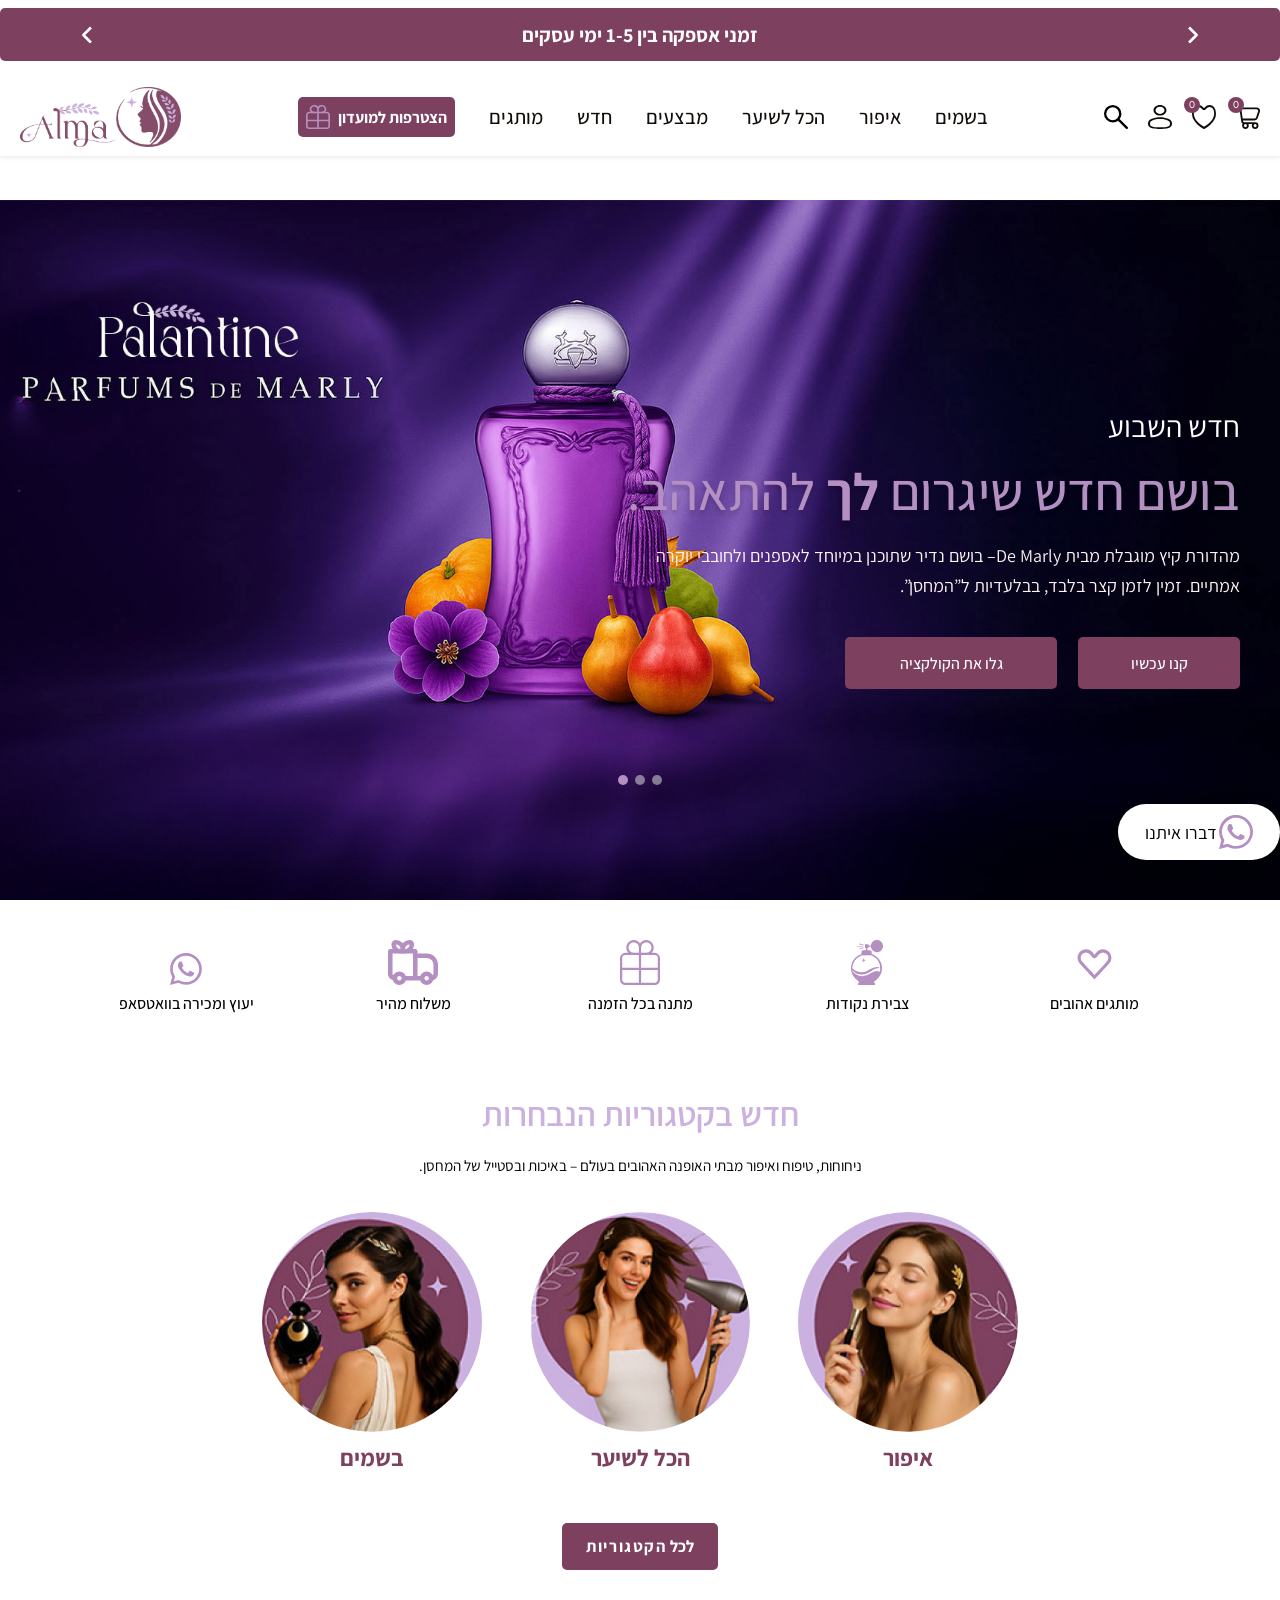
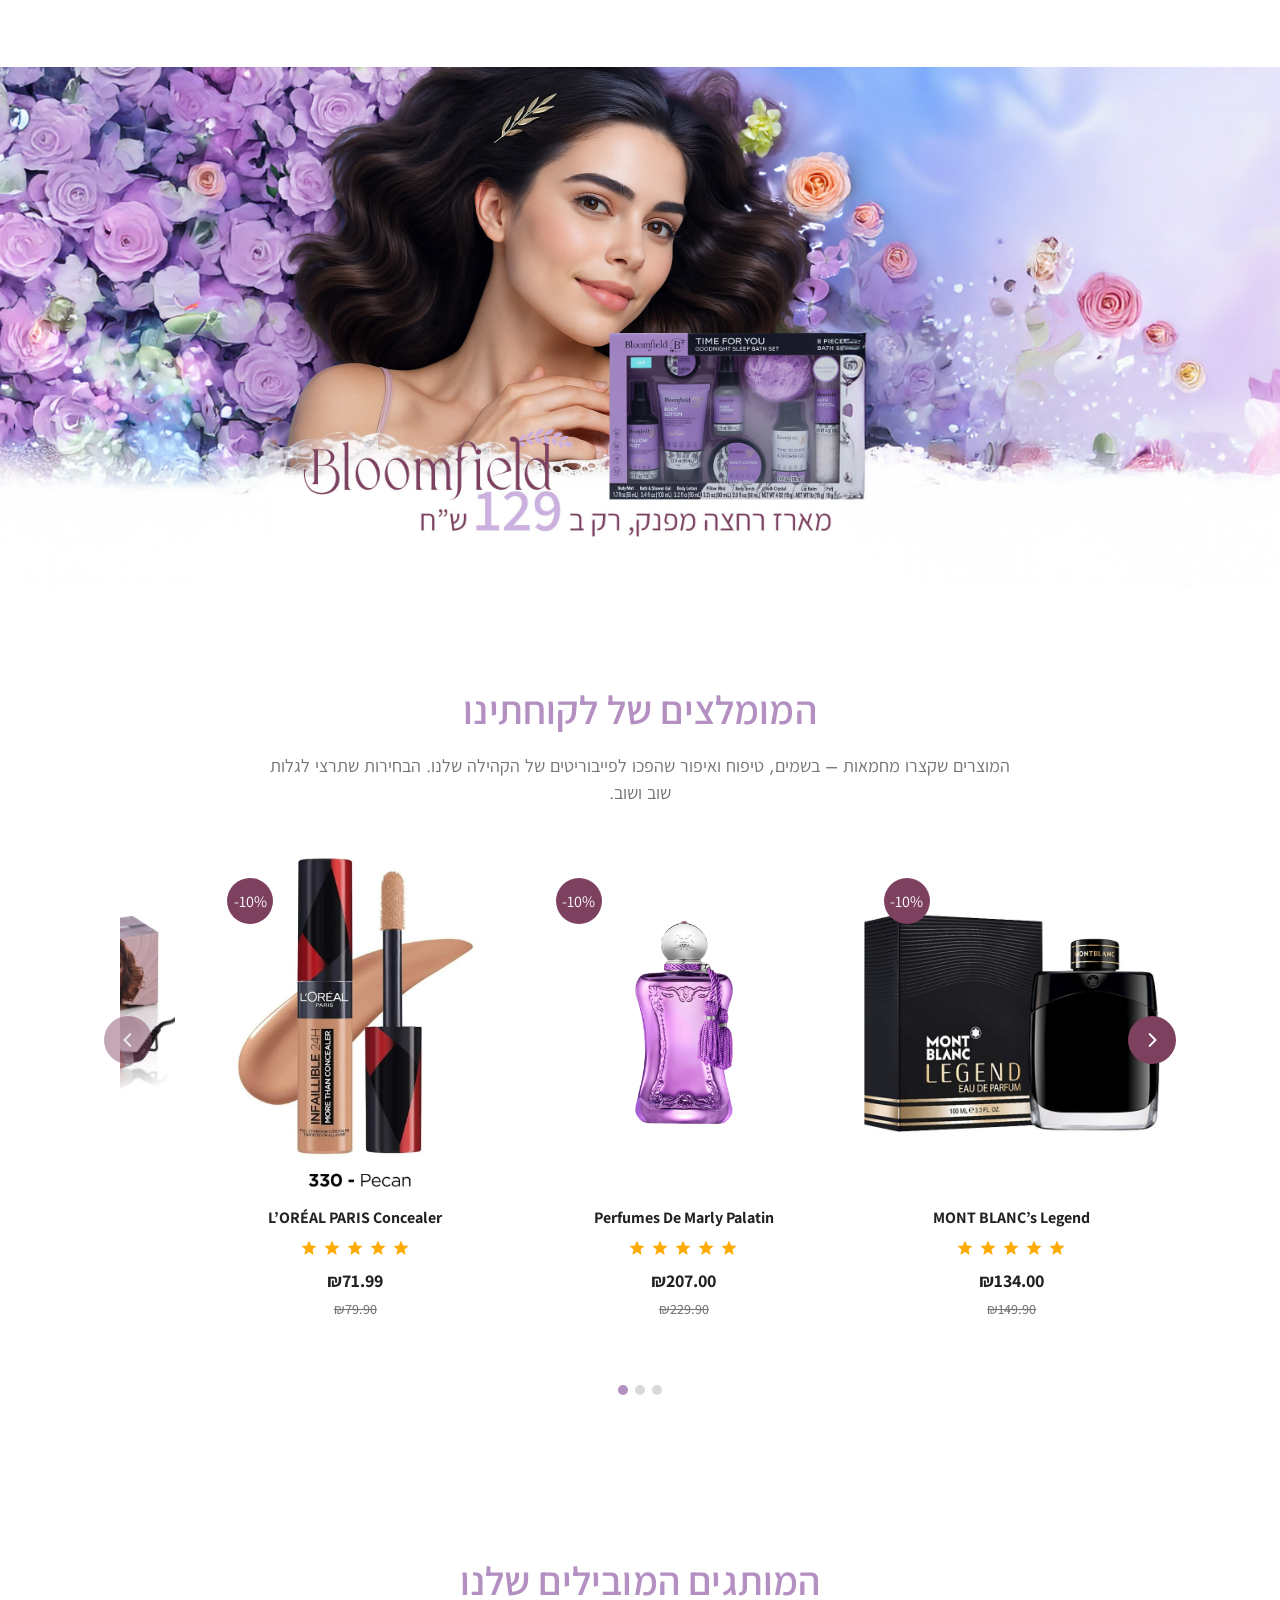
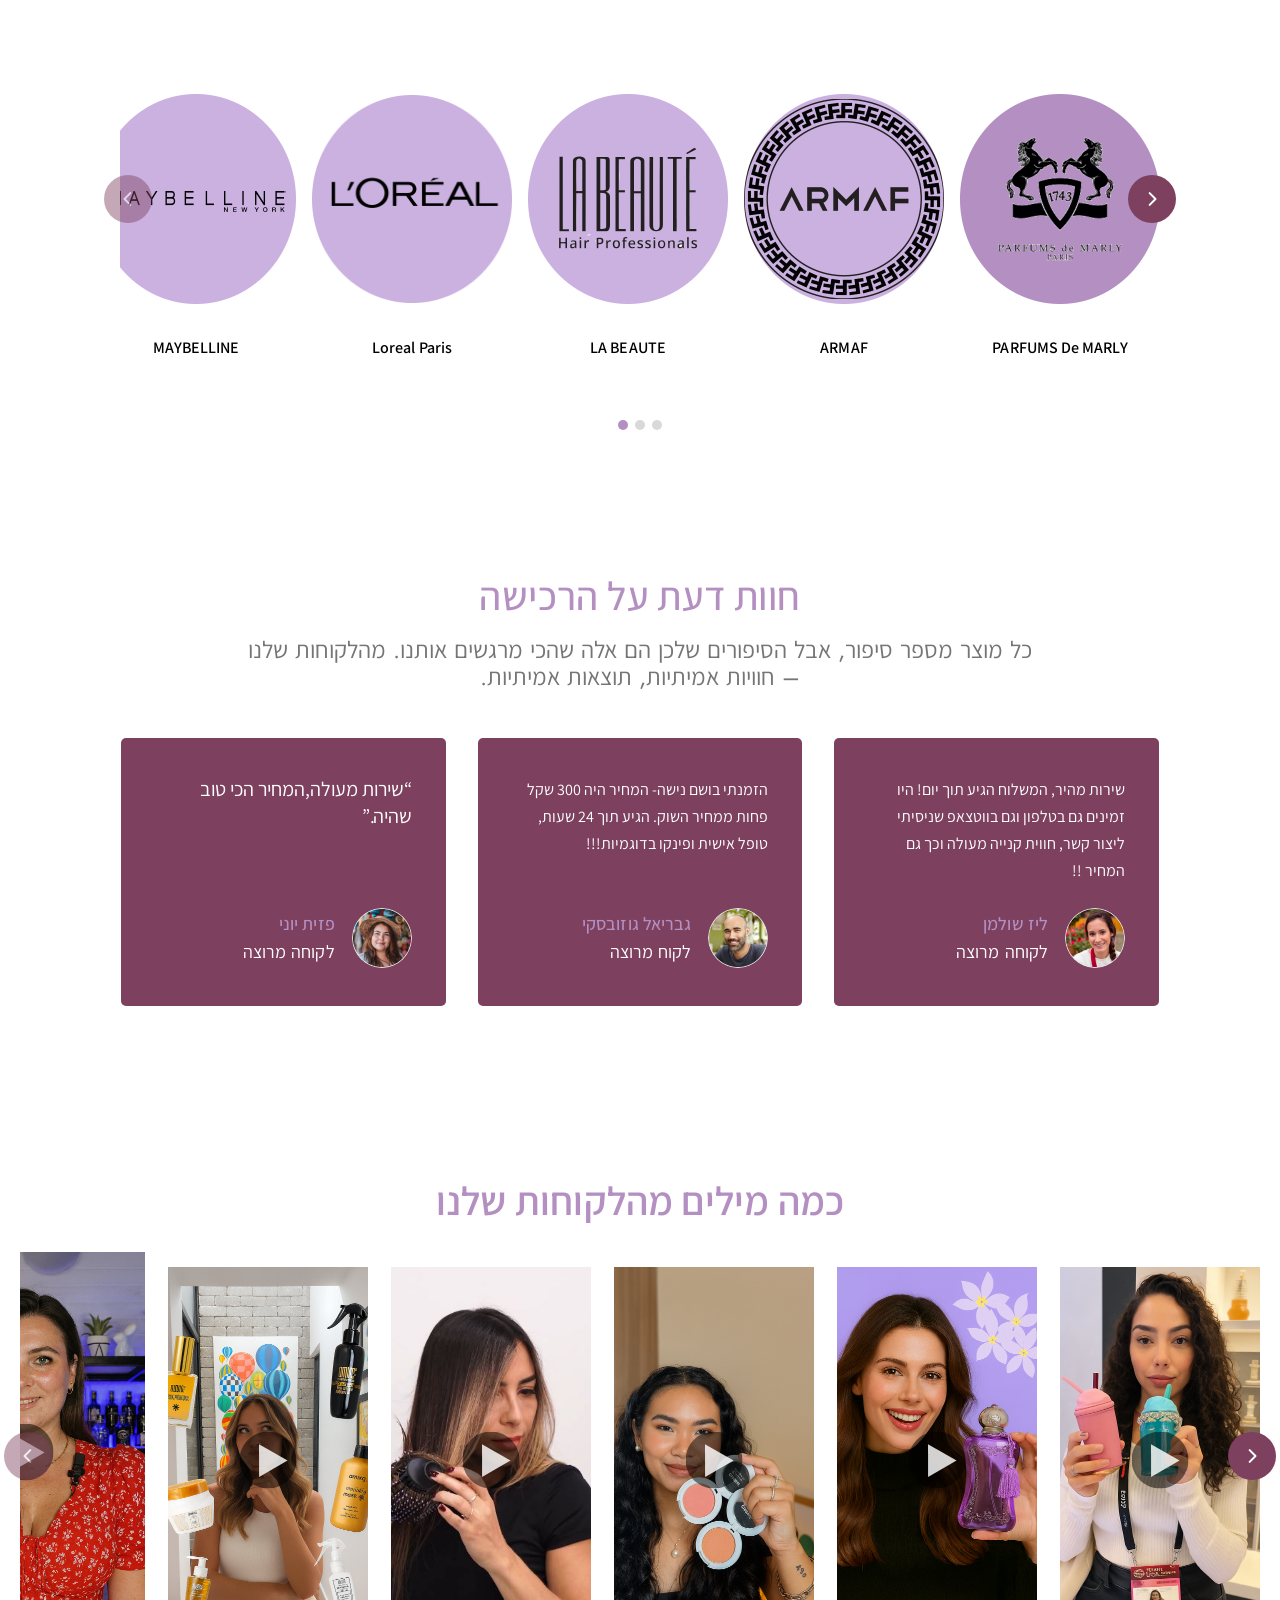
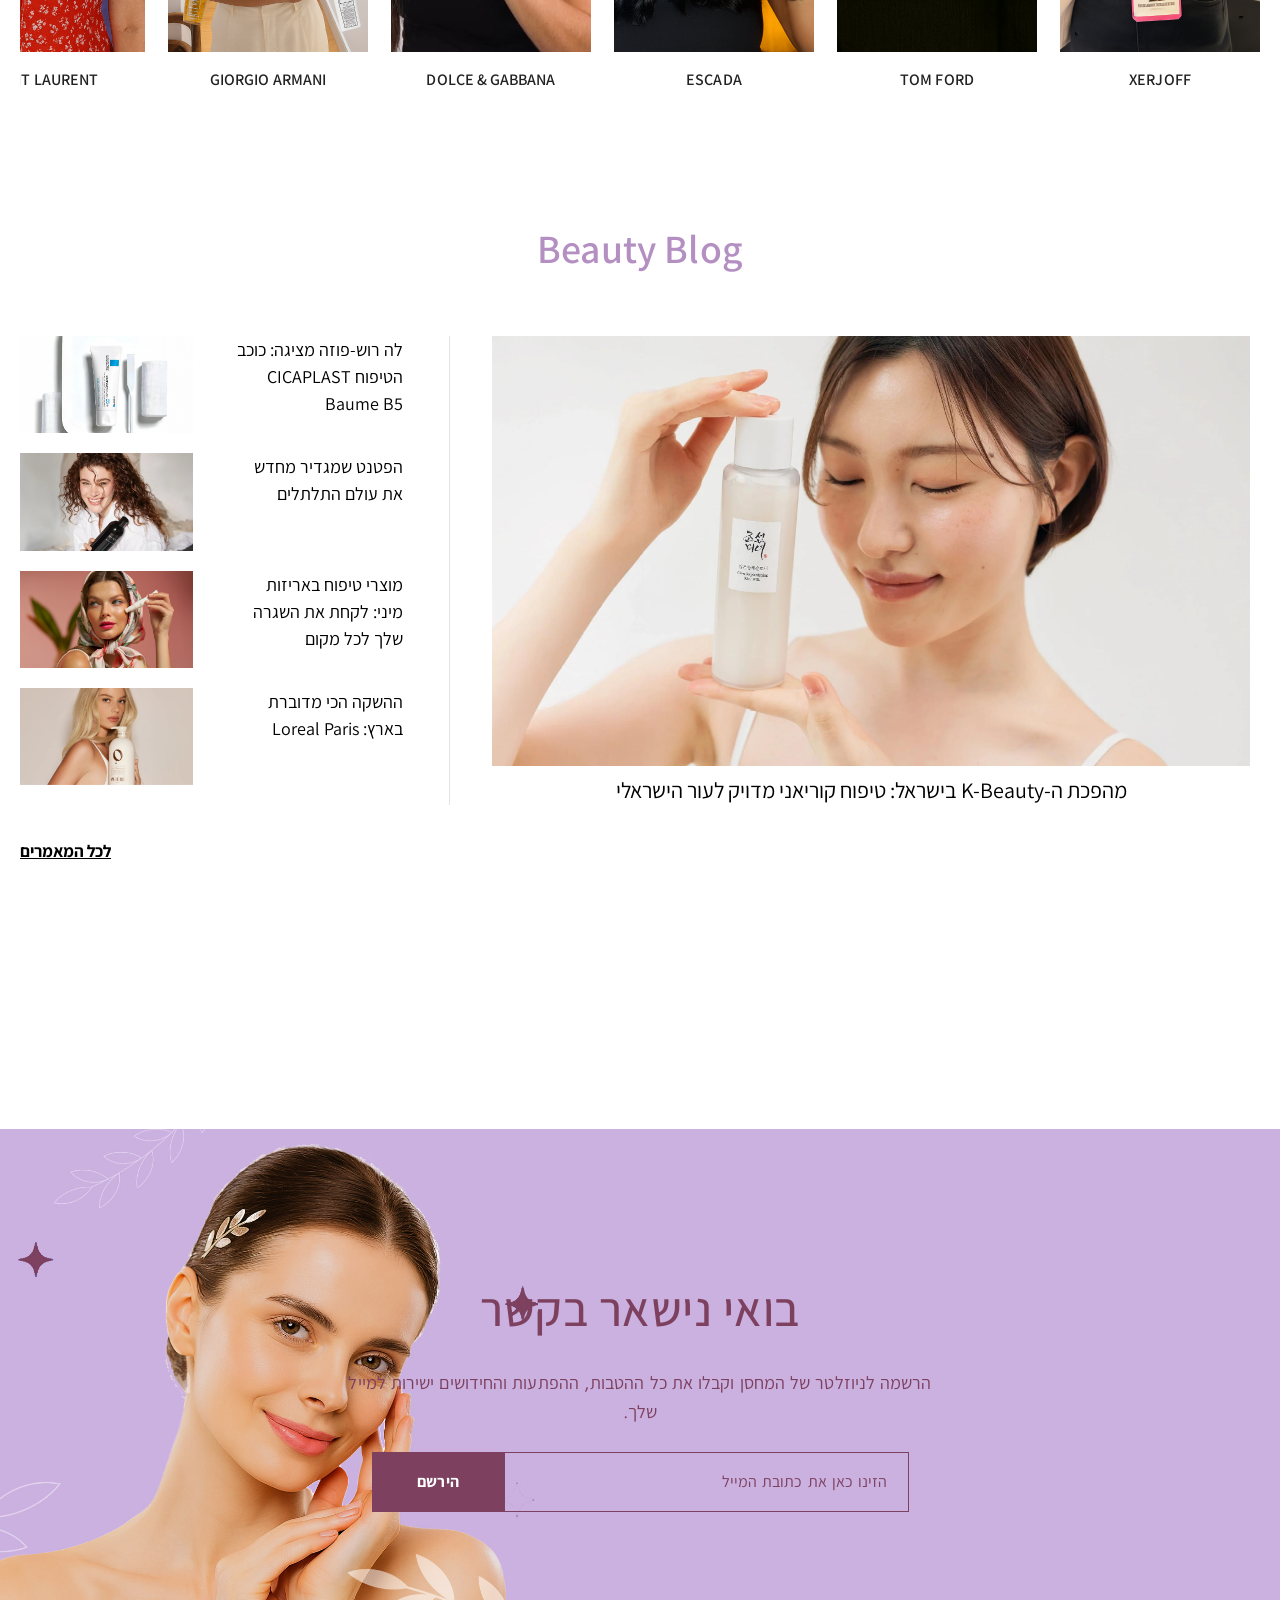
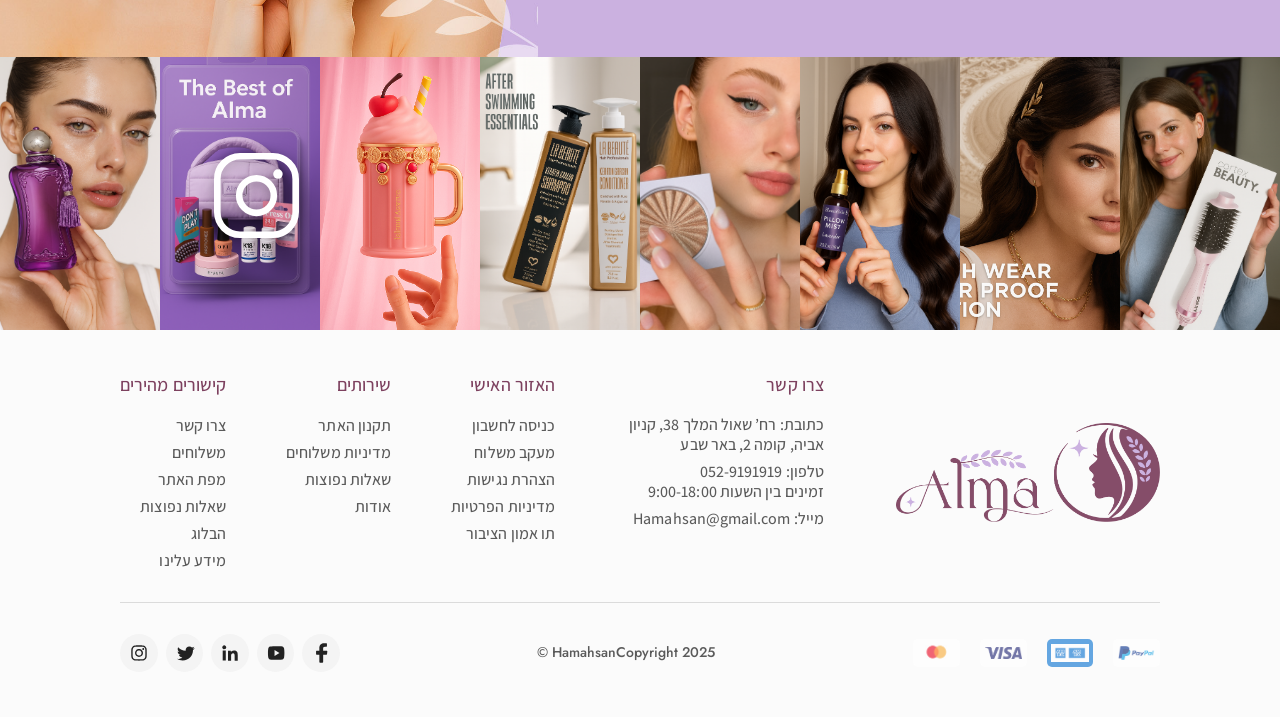
==== commit c26045b6: "האתר קורא ממה שהלוח מנהל עד עכשיו הלוח ניהל נתונים שהאתר התעלם מהם. עכשיו:  - site_settings מוחלות ב" ====
--- a/index.html
+++ b/index.html
@@ -62,12 +62,12 @@
               <div class="mega__inner mega__inner--wide">
                 <img class="mega__img mega__img--perfume" src="assets/mega-perfume.png" alt="">
                 <ul class="mega__list">
-                  <li><a href="category.html">מותגי בישום מובילים</a></li>
-                  <li><a href="category.html">בשמי יוניסקס</a></li>
+                  <li><a href="category.html?cat=brands">מותגי בישום מובילים</a></li>
+                  <li><a href="category.html?cat=unisex">בשמי יוניסקס</a></li>
                   <li><a href="category.html">בשמי נשים</a></li>
-                  <li><a href="category.html">בשמי גברים</a></li>
-                  <li><a href="category.html">בשמי יוקרה</a></li>
-                  <li><a href="category.html">סטים ומארזים</a></li>
+                  <li><a href="category.html?cat=men">בשמי גברים</a></li>
+                  <li><a href="category.html?cat=luxury">בשמי יוקרה</a></li>
+                  <li><a href="category.html?cat=sets">סטים ומארזים</a></li>
                 </ul>
               </div>
             </div>
@@ -78,10 +78,10 @@
               <div class="mega__inner mega__inner--wide">
                 <img class="mega__img mega__img--makeup" src="assets/mega-makeup.png" alt="">
                 <ul class="mega__list">
-                  <li><a href="category.html">מותגי יופי מומלצים</a></li>
-                  <li><a href="category.html">איפור</a></li>
-                  <li><a href="category.html">טיפוח הגוף</a></li>
-                  <li><a href="category.html">טיפוח פנים</a></li>
+                  <li><a href="category.html?cat=beauty-brands">מותגי יופי מומלצים</a></li>
+                  <li><a href="category.html?cat=cosmetics">איפור</a></li>
+                  <li><a href="category.html?cat=body">טיפוח הגוף</a></li>
+                  <li><a href="category.html?cat=face">טיפוח פנים</a></li>
                 </ul>
               </div>
             </div>
@@ -91,17 +91,17 @@
             <div class="mega" id="mega-hair">
               <div class="mega__inner">
                 <ul class="mega__list">
-                  <li><a href="category.html">מותגי טיפוח<br>שיער מומלצים</a></li>
-                  <li><a href="category.html">מכשירי חשמל לשיער</a></li>
-                  <li><a href="category.html">עיצוב שיער</a></li>
-                  <li><a href="category.html">טיפוח שיער</a></li>
+                  <li><a href="category.html?cat=hair-brands">מותגי טיפוח<br>שיער מומלצים</a></li>
+                  <li><a href="category.html?cat=devices">מכשירי חשמל לשיער</a></li>
+                  <li><a href="category.html?cat=styling">עיצוב שיער</a></li>
+                  <li><a href="category.html?cat=haircare">טיפוח שיער</a></li>
                 </ul>
               </div>
             </div>
           </li>
-          <li><a href="category.html">מבצעים</a></li>
-          <li><a href="category.html">חדש</a></li>
-          <li><a href="category.html">מותגים</a></li>
+          <li><a href="category.html?cat=perfume">מבצעים</a></li>
+          <li><a href="category.html?cat=perfume">חדש</a></li>
+          <li><a href="category.html?cat=perfume">מותגים</a></li>
         </ul>
         <a class="btn-club" href="#">
           <span>הצטרפות למועדון</span>
@@ -186,13 +186,13 @@
     </div>
     <ul class="cats__list">
       <li class="cat">
-        <a href="category.html"><img src="assets/cat-perfume.png" alt="בשמים"><span class="cat__name">בשמים</span></a>
+        <a href="category.html?cat=perfume"><img src="assets/cat-perfume.png" alt="בשמים"><span class="cat__name">בשמים</span></a>
       </li>
       <li class="cat">
-        <a href="category.html"><img src="assets/cat-hair.png" alt="הכל לשיער"><span class="cat__name">הכל לשיער</span></a>
+        <a href="category.html?cat=hair"><img src="assets/cat-hair.png" alt="הכל לשיער"><span class="cat__name">הכל לשיער</span></a>
       </li>
       <li class="cat">
-        <a href="category.html"><img src="assets/cat-makeup.png" alt="איפור"><span class="cat__name">איפור</span></a>
+        <a href="category.html?cat=makeup"><img src="assets/cat-makeup.png" alt="איפור"><span class="cat__name">איפור</span></a>
       </li>
     </ul>
     <a class="btn btn--primary cats__btn" href="category.html"><span>לכל <b class="ls">הקטגוריות</b></span></a>
@@ -217,7 +217,7 @@
 
       <ul class="carousel__track products__track" data-track>
         <li class="product" data-id="montblanc-legend" data-price="134" data-name="MONT BLANC Legend א.ד.פ" data-img="assets/prod-montblanc.png">
-          <a href="category.html">
+          <a href="product.html?id=montblanc-legend">
             <span class="product__badge">-10%</span>
             <span class="product__media"><img src="assets/prod-montblanc.png" alt="MONT BLANC's Legend"></span>
             <span class="product__body">
@@ -231,7 +231,7 @@
           </a>
         </li>
         <li class="product" data-id="marly-palatine" data-price="207" data-name="Perfumes De Marly Palatin" data-img="assets/prod-demarly.png">
-          <a href="product.html">
+          <a href="product.html?id=marly-palatine">
             <span class="product__badge">-10%</span>
             <span class="product__media"><img src="assets/prod-demarly.png" alt="Perfumes De Marly Palatin"></span>
             <span class="product__body">
@@ -245,7 +245,7 @@
           </a>
         </li>
         <li class="product" data-id="loreal-concealer" data-price="71.99" data-name="L’ORÉAL PARIS Concealer" data-img="assets/prod-loreal.png">
-          <a href="category.html">
+          <a href="product.html?id=loreal-concealer">
             <span class="product__badge">-10%</span>
             <span class="product__media"><img src="assets/prod-loreal.png" alt="L’ORÉAL PARIS Concealer"></span>
             <span class="product__body">
@@ -259,7 +259,7 @@
           </a>
         </li>
         <li class="product" data-id="cortex-styling" data-price="179" data-name="CORTEX Hair Styling" data-img="assets/prod-cortex.png">
-          <a href="category.html">
+          <a href="product.html?id=cortex-styling">
             <span class="product__badge">-10%</span>
             <span class="product__media"><img src="assets/prod-cortex.png" alt="CORTEX Hair Styling"></span>
             <span class="product__body">
@@ -294,7 +294,7 @@
       </button>
 
       <ul class="carousel__track brands__track" data-track>
-        <li class="brand"><a href="product.html"><img src="assets/brand-demarly.png" alt="PARFUMS de MARLY"><span>PARFUMS de MARLY</span></a></li>
+        <li class="brand"><a href="category.html"><img src="assets/brand-demarly.png" alt="PARFUMS de MARLY"><span>PARFUMS de MARLY</span></a></li>
         <li class="brand"><a href="category.html"><img src="assets/brand-armaf.png" alt="ARMAF"><span>ARMAF</span></a></li>
         <li class="brand"><a href="category.html"><img src="assets/brand-labeaute.png" alt="LA BEAUTE"><span>LA BEAUTE</span></a></li>
         <li class="brand"><a href="category.html"><img src="assets/brand-loreal.png" alt="Loreal paris"><span>Loreal paris</span></a></li>
@@ -394,7 +394,7 @@
     <h2 class="section-title blog__title">Beauty blog</h2>
 
     <div class="blog__grid">
-      <ul class="blog__list">
+      <ul class="blog__list" id="blogList">
         <li class="post">
           <a href="#">
             <span class="post__text">לה רוש-פוזה מציגה: כוכב הטיפוח CICAPLAST Baume B5</span>
@@ -421,7 +421,7 @@
         </li>
       </ul>
 
-      <article class="post-main">
+      <article class="post-main" id="blogMain">
         <a href="#">
           <span class="post-main__media"><img src="assets/blog-main.png" alt=""></span>
           <span class="post-main__title">מהפכת ה-K-Beauty בישראל: טיפוח קוריאני מדויק לעור הישראלי</span>
@@ -429,7 +429,7 @@
       </article>
     </div>
 
-    <div class="blog__foot"><a class="blog__all" href="#">לכל המאמרים</a></div>
+    <div class="blog__foot"><a class="blog__all" href="page.html?blog">לכל המאמרים</a></div>
   </section>
 
   <!-- ============ NEWSLETTER ============ -->
@@ -477,7 +477,7 @@
           <h3 class="fcol__title">צרו קשר</h3>
           <div class="fcol__body">
             <p>כתובת: רח&rsquo; שאול המלך 38, קניון אביה, קומה 2, באר שבע</p>
-            <p>טלפון: 052-9191919<br>זמינים בין השעות 9:00-18:00</p>
+            <p>טלפון: <a data-setting="contact_phone" href="tel:0529191919">052-9191919</a><br>זמינים בין השעות 9:00-18:00</p>
             <p>מייל: Hamahsan@gmail.com</p>
           </div>
         </div>
@@ -495,11 +495,11 @@
 
         <div class="fcol">
           <h3 class="fcol__title">שירותים</h3>
-          <ul class="fcol__links">
-            <li><a href="#">סטטוס משלוח</a></li>
-            <li><a href="#">תקנון האתר</a></li>
-            <li><a href="#">תקנון משלוחים</a></li>
-            <li><a href="#">בקשה לזיכוי</a></li>
+          <ul class="fcol__links" data-pages-links>
+            <li><a href="page.html?slug=terms">תקנון האתר</a></li>
+            <li><a href="page.html?slug=shipping">מדיניות משלוחים</a></li>
+            <li><a href="page.html?slug=faq">שאלות נפוצות</a></li>
+            <li><a href="page.html?slug=about">אודות</a></li>
           </ul>
         </div>
 
--- a/css/style.css
+++ b/css/style.css
@@ -25,13 +25,14 @@
 
 /* ---------- reset ---------- */
 *,*::before,*::after{box-sizing:border-box}
-html{-webkit-text-size-adjust:100%}
+html{-webkit-text-size-adjust:100%;overflow-x:hidden;overflow-x:clip}
 body{
   margin:0;
   font-family:var(--font);
   color:var(--ink);
   background:var(--white);
   overflow-x:hidden;
+  overflow-x:clip;
 }
 img{display:block;max-width:100%}
 ul,ol{margin:0;padding:0;list-style:none}
@@ -881,9 +882,9 @@
   .footer__cols{gap:24px}
   .socials img{width:30px;height:30px}
 
-  .chat{width:auto;height:48px;bottom:20px;padding:0 10px 0 14px;gap:6px}
-  .chat__text{font-size:15px}
-  .chat__icon{width:26px;height:36px}
+  .chat{width:56px;height:56px;bottom:18px;padding:0;gap:0;justify-content:center;border-radius:50%}
+  .chat__text{display:none}
+  .chat__icon{width:28px;height:38px}
 }
 
 @media (max-width:480px){
@@ -988,3 +989,41 @@
   .ck-done{margin:48px auto 72px}
   .ck-done h1{font-size:22px}
 }
+
+/* =========================================================
+   MOBILE FIXES — סל קניות וחלוניות סינון במסכים צרים
+   ========================================================= */
+@media (max-width:768px){
+  /* חלונית סינון לא תחרוג מרוחב המסך */
+  .fpanel{max-width:calc(100vw - 24px)}
+}
+
+@media (max-width:480px){
+  .cart__header{padding:18px 18px 16px 14px}
+  .cart__title{font-size:18px}
+  .cart__note{padding:10px 12px;font-size:13.5px;line-height:1.35}
+
+  .citem{padding:16px 18px}
+  .citem__row{gap:12px;align-items:flex-start}
+  .citem__main{gap:10px;padding-top:2px}
+  .citem__name{
+    font-size:14px;line-height:1.35;
+    display:-webkit-box;-webkit-line-clamp:2;-webkit-box-orient:vertical;
+    overflow:hidden;overflow-wrap:anywhere;
+  }
+  .citem__price{gap:10px}
+  .citem__cost{font-size:14px;font-weight:600}
+  .citem__img{width:80px;height:80px}
+
+  .qty__btn{width:26px;height:26px}
+  .qty__btn img{width:10px;height:10px}
+  .qty__val{width:34px;height:26px;font-size:14px}
+
+  .cart__foot{padding:16px 18px 20px;gap:6px}
+  .cart__sum{padding:0 2px;font-size:15px}
+  .cart__checkout{padding:11px;font-size:16px}
+  .cart__continue{font-size:13px}
+}
+
+/* כרטיס ממלא-מקום ברשימת הבלוג כשיש מאמר אחד בלבד */
+.post--soon .post__text{color:#909090}
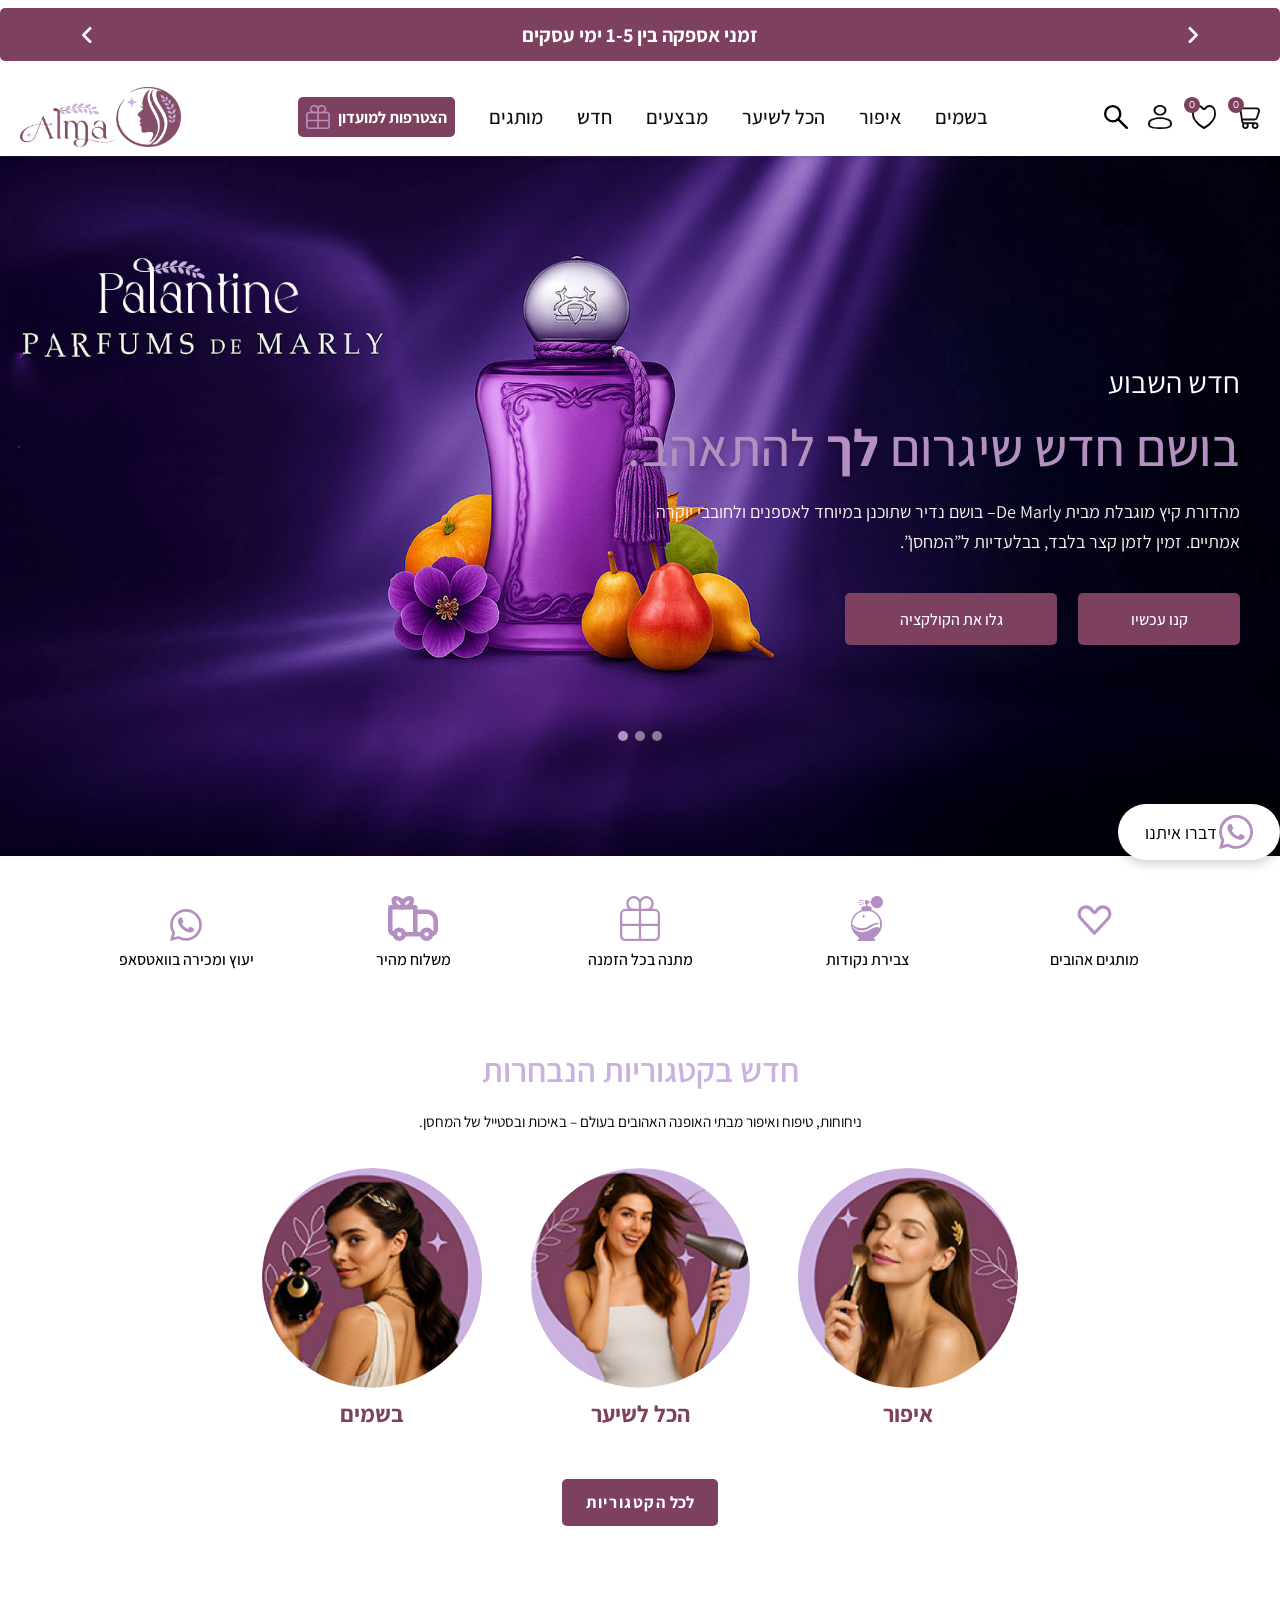
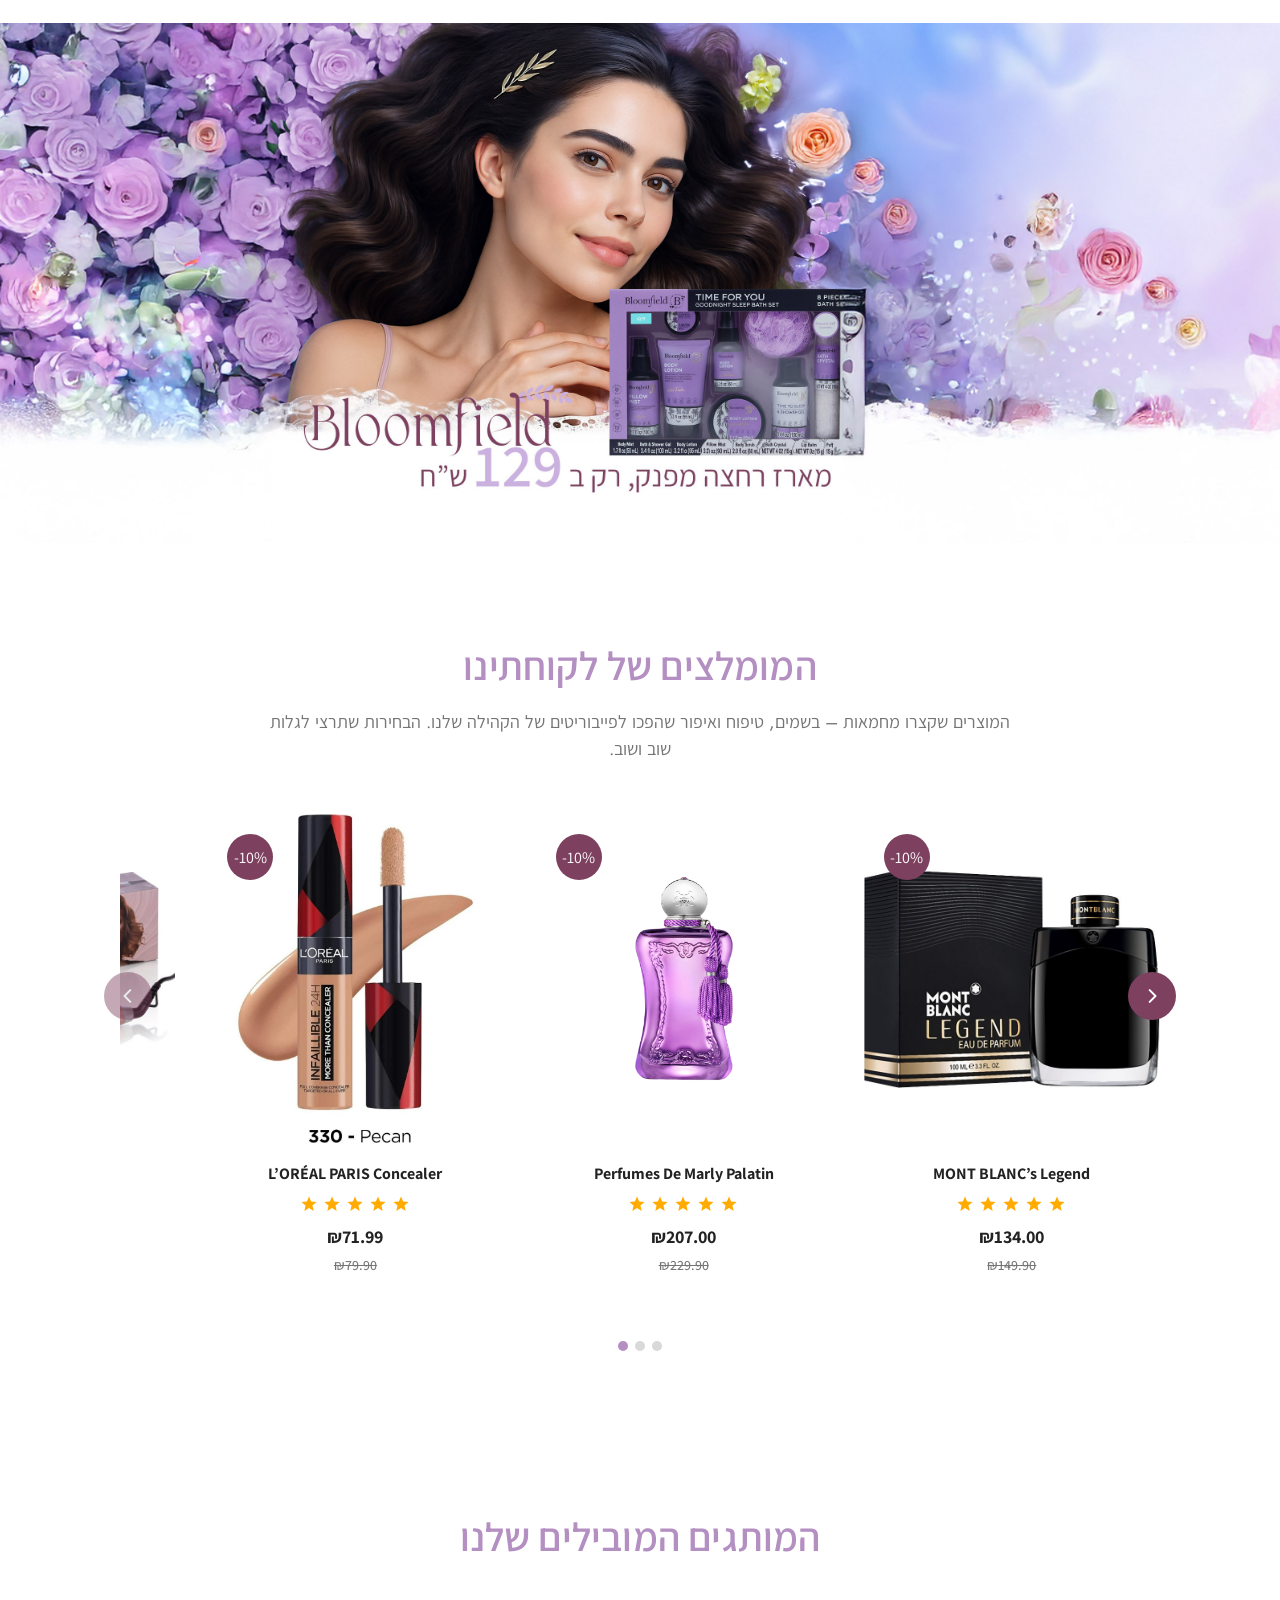
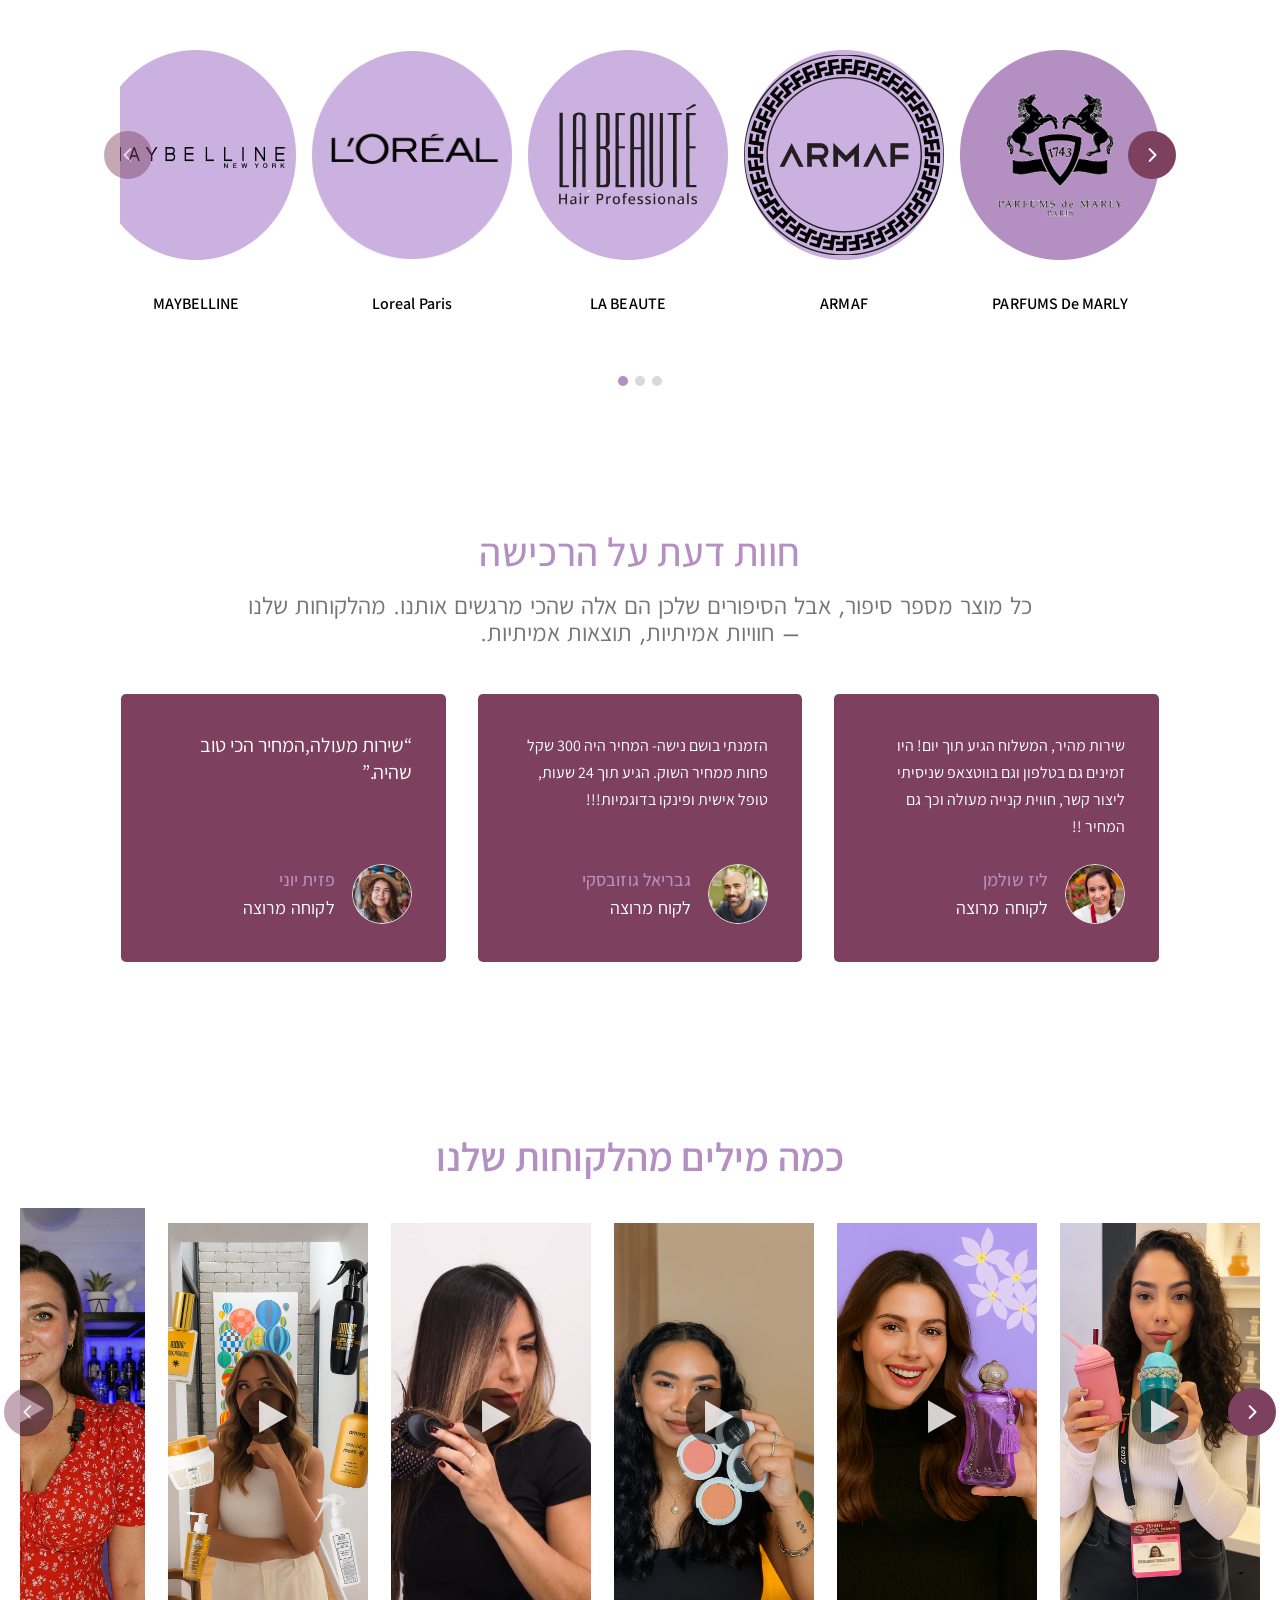
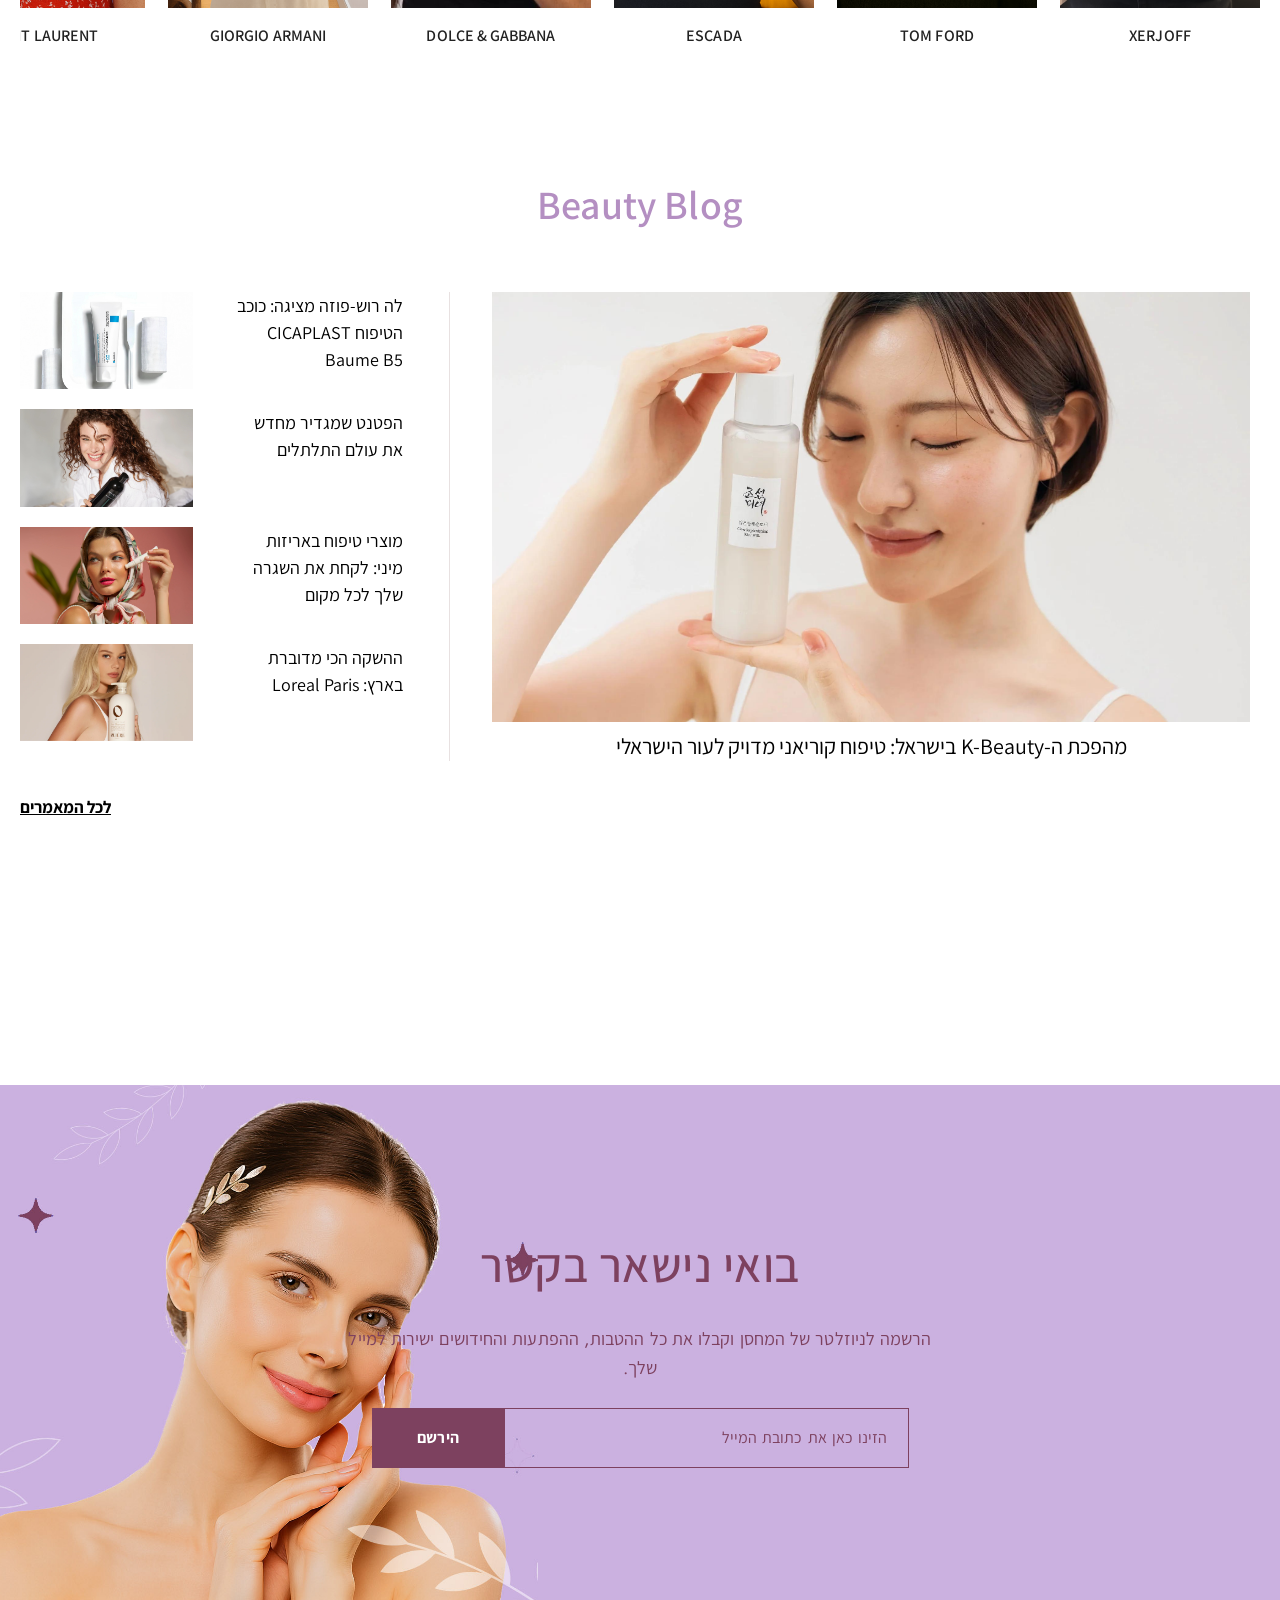
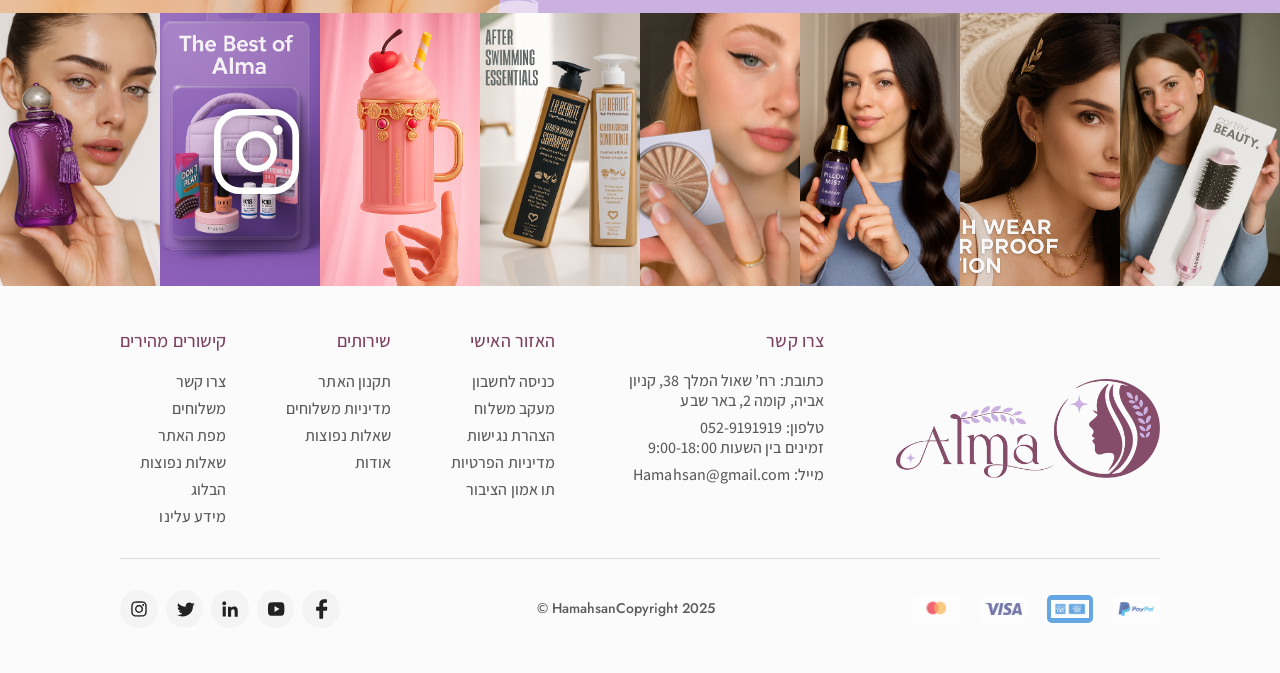
==== commit a17b8645: "דפי מבצעים, חדש ומותגים שלושת הפריטים בתפריט הובילו כולם לדף הבשמים. עכשיו:  - מבצעים  category.html" ====
--- a/index.html
+++ b/index.html
@@ -99,9 +99,9 @@
               </div>
             </div>
           </li>
-          <li><a href="category.html?cat=perfume">מבצעים</a></li>
-          <li><a href="category.html?cat=perfume">חדש</a></li>
-          <li><a href="category.html?cat=perfume">מותגים</a></li>
+          <li><a href="category.html?cat=sale">מבצעים</a></li>
+          <li><a href="category.html?cat=new">חדש</a></li>
+          <li><a href="brands.html">מותגים</a></li>
         </ul>
         <a class="btn-club" href="#">
           <span>הצטרפות למועדון</span>
--- a/css/style.css
+++ b/css/style.css
@@ -185,7 +185,8 @@
    HERO
    ========================================================= */
 .hero{
-  position:relative;height:822px;margin-top:44px;
+  /* מסך הפתיחה נצמד להדר, בלי רווח לבן ביניהם */
+  position:relative;height:822px;
   display:flex;flex-direction:column;align-items:flex-start;justify-content:center;
   padding:106px 15px;overflow:hidden;
 }
@@ -750,10 +751,21 @@
   .announce{padding:0 40px}
   .announce__text{font-size:16px}
 
-  .hero{height:600px;padding:60px 32px}
-  .hero__box{width:100%;max-width:560px}
+  /* התמונה היא 1920x937 — יחס של 2:1. מתחת ל-1024 היא רחבה מדי
+     מכדי למלא גובה קבוע בלי לחתוך את הבקבוק ואת שם המותג, ולכן
+     היא עוברת לרצועה מלאה ביחס המקורי והטקסט יורד מתחתיה. */
+  .hero{
+    height:auto;display:block;padding:0;overflow:visible;
+    background:#06011a;
+  }
+  .hero__bg{
+    position:static;width:100%;height:auto;
+    object-fit:contain;display:block;
+  }
+  .hero__box{width:100%;max-width:none;padding:28px 32px 34px;gap:24px}
+  .hero__dots{position:static;margin:0 0 26px}
   .hero__title{font-size:44px;line-height:58px}
-  .hero__desc{font-size:16px;line-height:26px}
+  .hero__desc{font-size:16px;line-height:26px;max-width:none}
 
   .usp__item{width:170px}
   .cats{padding-top:16px;gap:36px}
@@ -801,11 +813,14 @@
   .nav__logo{width:110px;height:44px}
   .nav__icons{gap:14px}
 
-  .hero{height:520px;margin-top:24px;padding:40px 20px;justify-content:flex-end}
+  .hero__box{padding:24px 20px 28px;gap:20px}
   .hero__kicker{font-size:22px;line-height:24px}
   .hero__title{font-size:32px;line-height:42px}
   .hero__desc{font-size:14px;line-height:22px}
-  .hero__actions{gap:12px}
+  .hero__dots{margin:0 0 20px}
+  /* הכפתורים היו ברוחב קבוע ונחתכו מחוץ למסך */
+  .hero__actions{gap:12px;flex-wrap:wrap}
+  .hero__actions .btn{flex:1 1 150px;width:auto;padding:10px 14px}
   .btn--collection{width:auto;padding:10px 20px}
   .btn--buy{width:auto;padding:10px 22px}
 
@@ -888,8 +903,10 @@
 }
 
 @media (max-width:480px){
-  .hero{height:460px}
+  .hero__box{padding:20px 16px 26px;gap:18px}
+  .hero__kicker{font-size:19px;line-height:22px}
   .hero__title{font-size:26px;line-height:34px}
+  .hero__actions .btn{flex:1 1 100%}
   .usp__item{width:calc(50% - 8px)}
   .cat img{width:105px;height:105px}
   .cat__name{font-size:16px}
